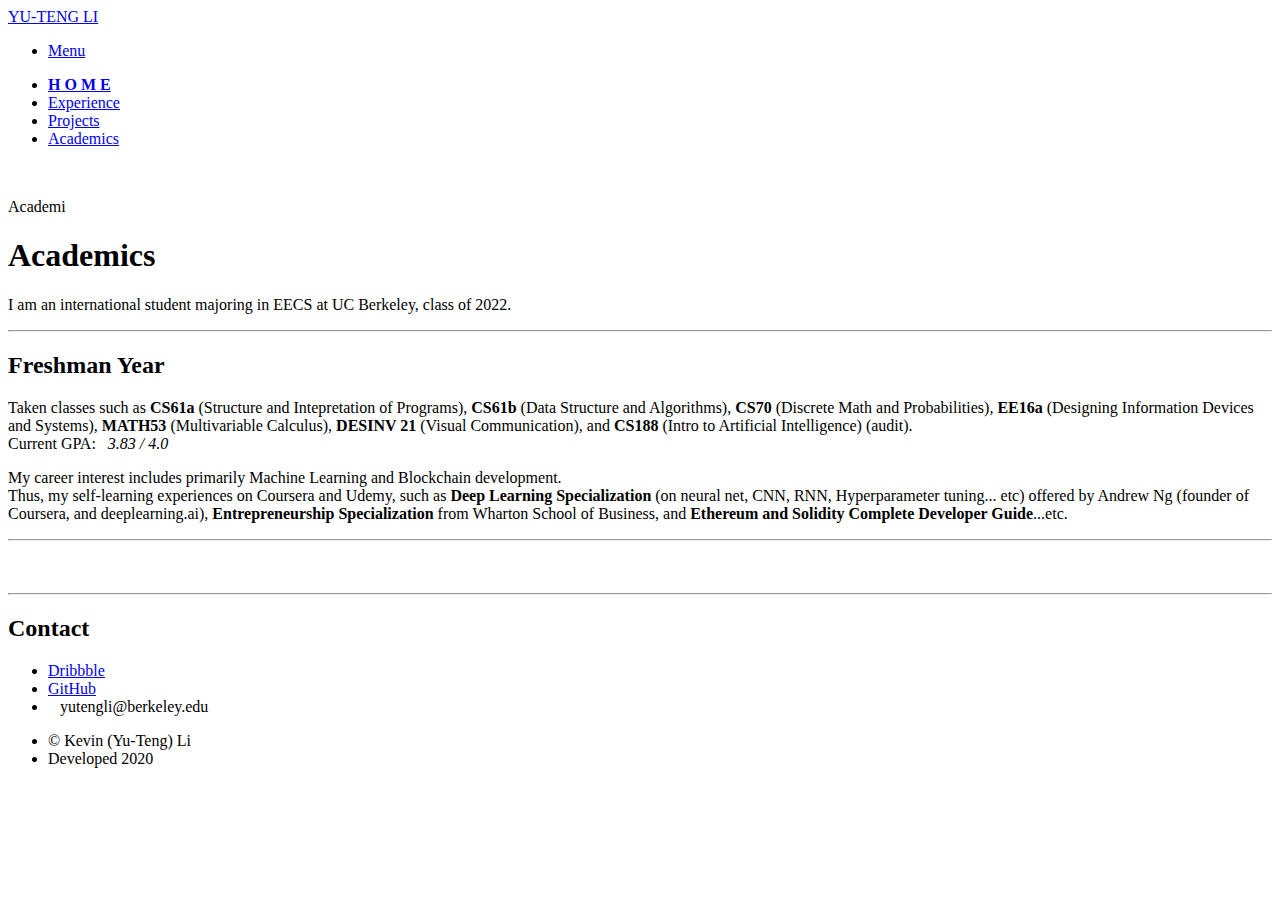
==== subpages/academics.html @ 3da184ef "added typewriter effect v2" ====
<!DOCTYPE HTML>
<html>
	<head>
		<title>Academics</title>
		<meta charset="utf-8" />
		<meta name="viewport" content="width=device-width, initial-scale=1, user-scalable=no" />
		<link rel="stylesheet" href="../assets/css/main.css" />
		<noscript><link rel="stylesheet" href="../assets/css/noscript.css" /></noscript>
	</head>
	<body class="is-preload">
		<!-- Wrapper -->
			<div id="wrapper">

				<!-- Header -->
					<header id="header">
						<div class="inner">
							<!-- Logo -->
							<a href="../index.html" class="logo">
								<span class="symbol"><img src="../images/logo.svg" alt="" /></span><span class="title">YU-TENG LI</span>
							</a>
							<!-- Nav -->
								<nav>
									<ul>
										<li><a href="#menu">Menu</a></li>
									</ul>
								</nav>
						</div>
					</header>

				<!-- Menu -->
					<nav id="menu">
						<ul>
							<li><a href="../index.html" target="_blank"><b>H O M E</b></a></li>
							<li><a href="./experience.html" target="_blank">Experience</a></li>
							<li><a href="./projects.html" target="_blank">Projects</a></li>
							<li><a href="./academics.html" target="_blank">Academics</a></li>
						</ul>
					</nav>

				<!-- Main -->
					<div id="main">
						<div class="inner">
							<span class="image main banner">
								<img src="../images/academics-banner.png" alt="" />
								<p class="overlay-text">Academics</p>
							</span>
							<h1 class="my-name">Academics</h1>
							<p class="module">I am an international student majoring in EECS at UC Berkeley, class of 2022. </p>
							<hr>
							<h2>Freshman Year</h2>
								<p class="module">
									Taken classes such as <b>CS61a</b> (Structure and Intepretation of Programs), <b>CS61b</b> (Data Structure and Algorithms),
									<b>CS70</b> (Discrete Math and Probabilities), <b>EE16a</b> (Designing Information Devices and Systems), <b>MATH53</b> (Multivariable Calculus), 
									<b>DESINV 21</b> (Visual Communication), and <b>CS188</b> (Intro to Artificial Intelligence) (audit).<br>
									Current GPA: &nbsp;&nbsp;<i>3.83 / 4.0</i>
								</p>
								<p class="module">
									My career interest includes primarily Machine Learning and Blockchain development.<br>
									Thus, my self-learning experiences on Coursera and Udemy, such as <b>Deep Learning Specialization</b> (on neural net, CNN, RNN, Hyperparameter tuning... 
									etc) offered by Andrew Ng (founder of Coursera, and deeplearning.ai), <b>Entrepreneurship Specialization</b> from Wharton School of Business, and <b>Ethereum
									and Solidity Complete Developer Guide</b>...etc.
								</p>
								<hr />
								<div class="box alt module">
									<div class="row gtr-uniform">
										<div class="col-5 margin-w-3"><span class="image fit"><img src="../images/coursera-sp1.jpg" alt="" /></span></div>
										<div class="col-5 margin-w-3"><span class="image fit"><img src="../images/coursera-sp2.jpg" alt="" /></span></div>
									</div>
								</div>
								<hr />
						</div>
					</div>

				<!-- Footer -->
				<footer id="footer">
					<div class="inner">
						<section>
							<h2>Contact</h2>
							<ul class="icons">
								<li><a href="http://www.linkedin.com/in/yutengli/" class="icon brands style2 fa-linkedin"><span class="label">Dribbble</span></a></li>
								<li><a href="http://www.github.com/Curiouskid0423" class="icon brands style2 fa-github"><span class="label">GitHub</span></a></li>
								<li><i class="fas fa-envelope"></i>&nbsp;&nbsp; <a>yutengli@berkeley.edu</a></li>
							</ul>
						</section>
						<ul class="copyright">
							<li>&copy; Kevin (Yu-Teng) Li</li><li>Developed 2020</li>
						</ul>
					</div>
				</footer>

			</div>

		<!-- Scripts -->
			<script src="../assets/js/jquery.min.js"></script>
			<script src="../assets/js/browser.min.js"></script>
			<script src="../assets/js/breakpoints.min.js"></script>
			<script src="../assets/js/util.js"></script>
			<script src="../assets/js/main.js"></script>
			<script src="../assets/js/scroll-in.js"></script>
			<script src="../assets/js/typewriter-aca.js"></script>

	</body>
</html>
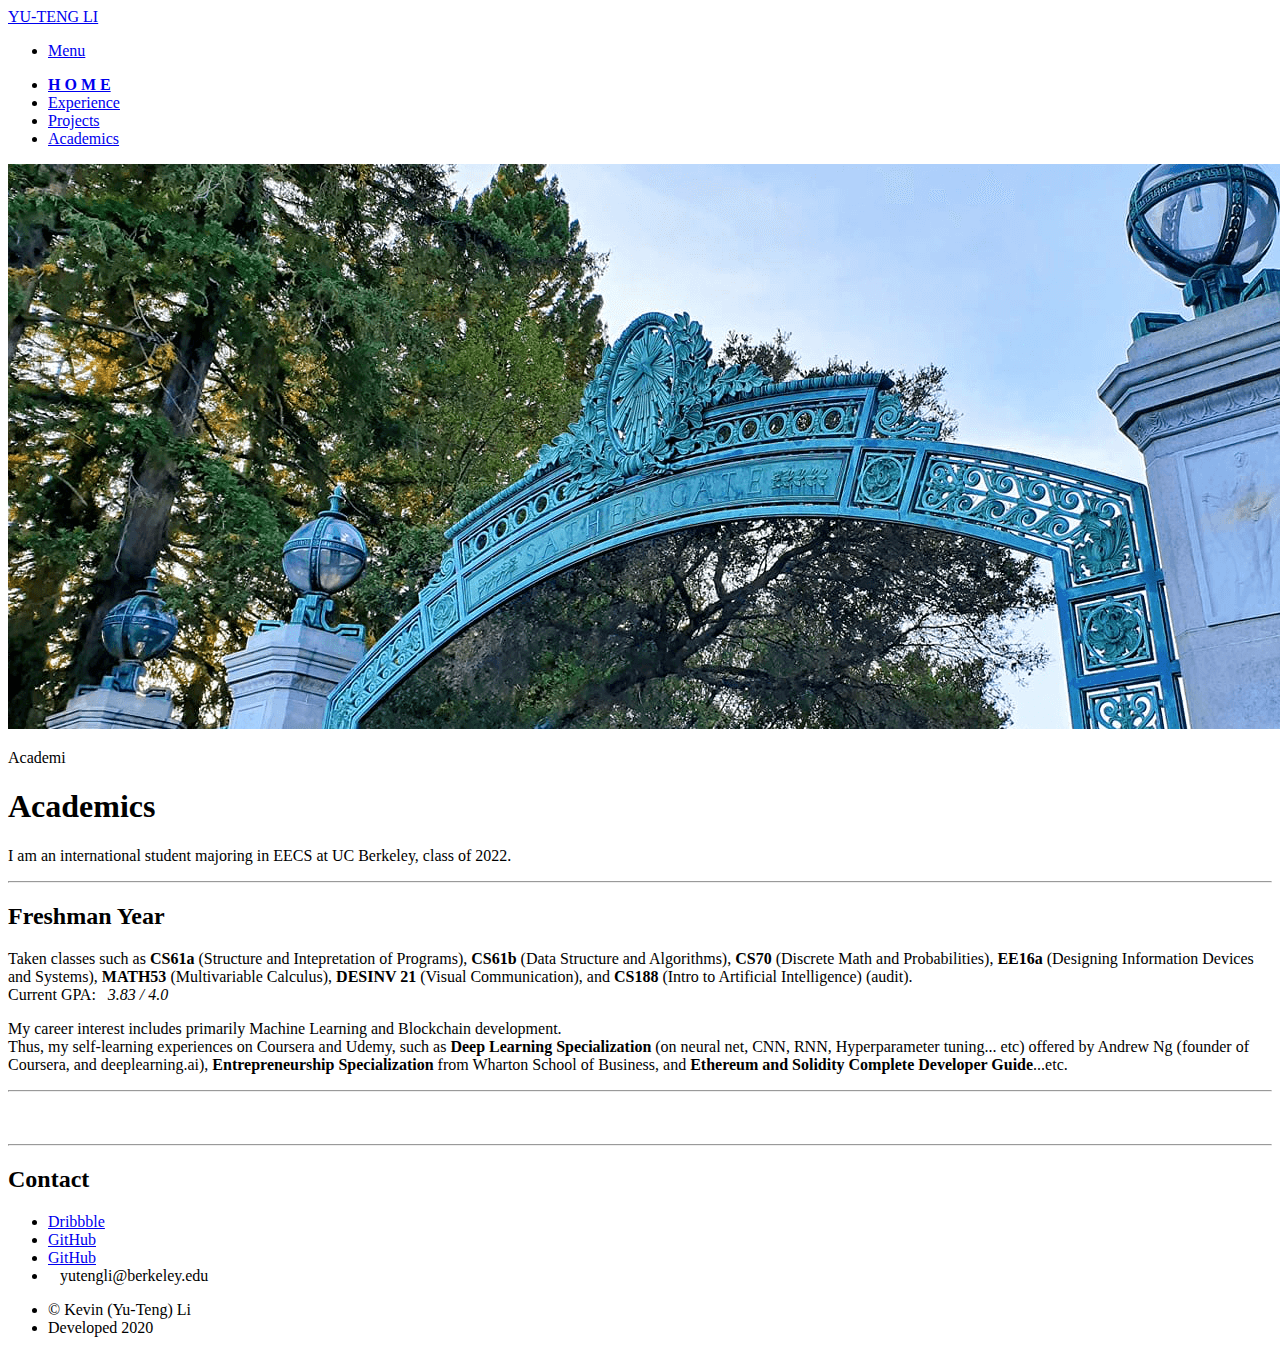
==== commit bb73ff83: "Added Medium Icon" ====
--- a/subpages/academics.html
+++ b/subpages/academics.html
@@ -79,6 +79,7 @@
 							<ul class="icons">
 								<li><a href="http://www.linkedin.com/in/yutengli/" class="icon brands style2 fa-linkedin"><span class="label">Dribbble</span></a></li>
 								<li><a href="http://www.github.com/Curiouskid0423" class="icon brands style2 fa-github"><span class="label">GitHub</span></a></li>
+								<li><a href="https://medium.com/@yutengli" class="icon brands style2 fa-medium-m"><span class="label">GitHub</span></a></li>
 								<li><i class="fas fa-envelope"></i>&nbsp;&nbsp; <a>yutengli@berkeley.edu</a></li>
 							</ul>
 						</section>
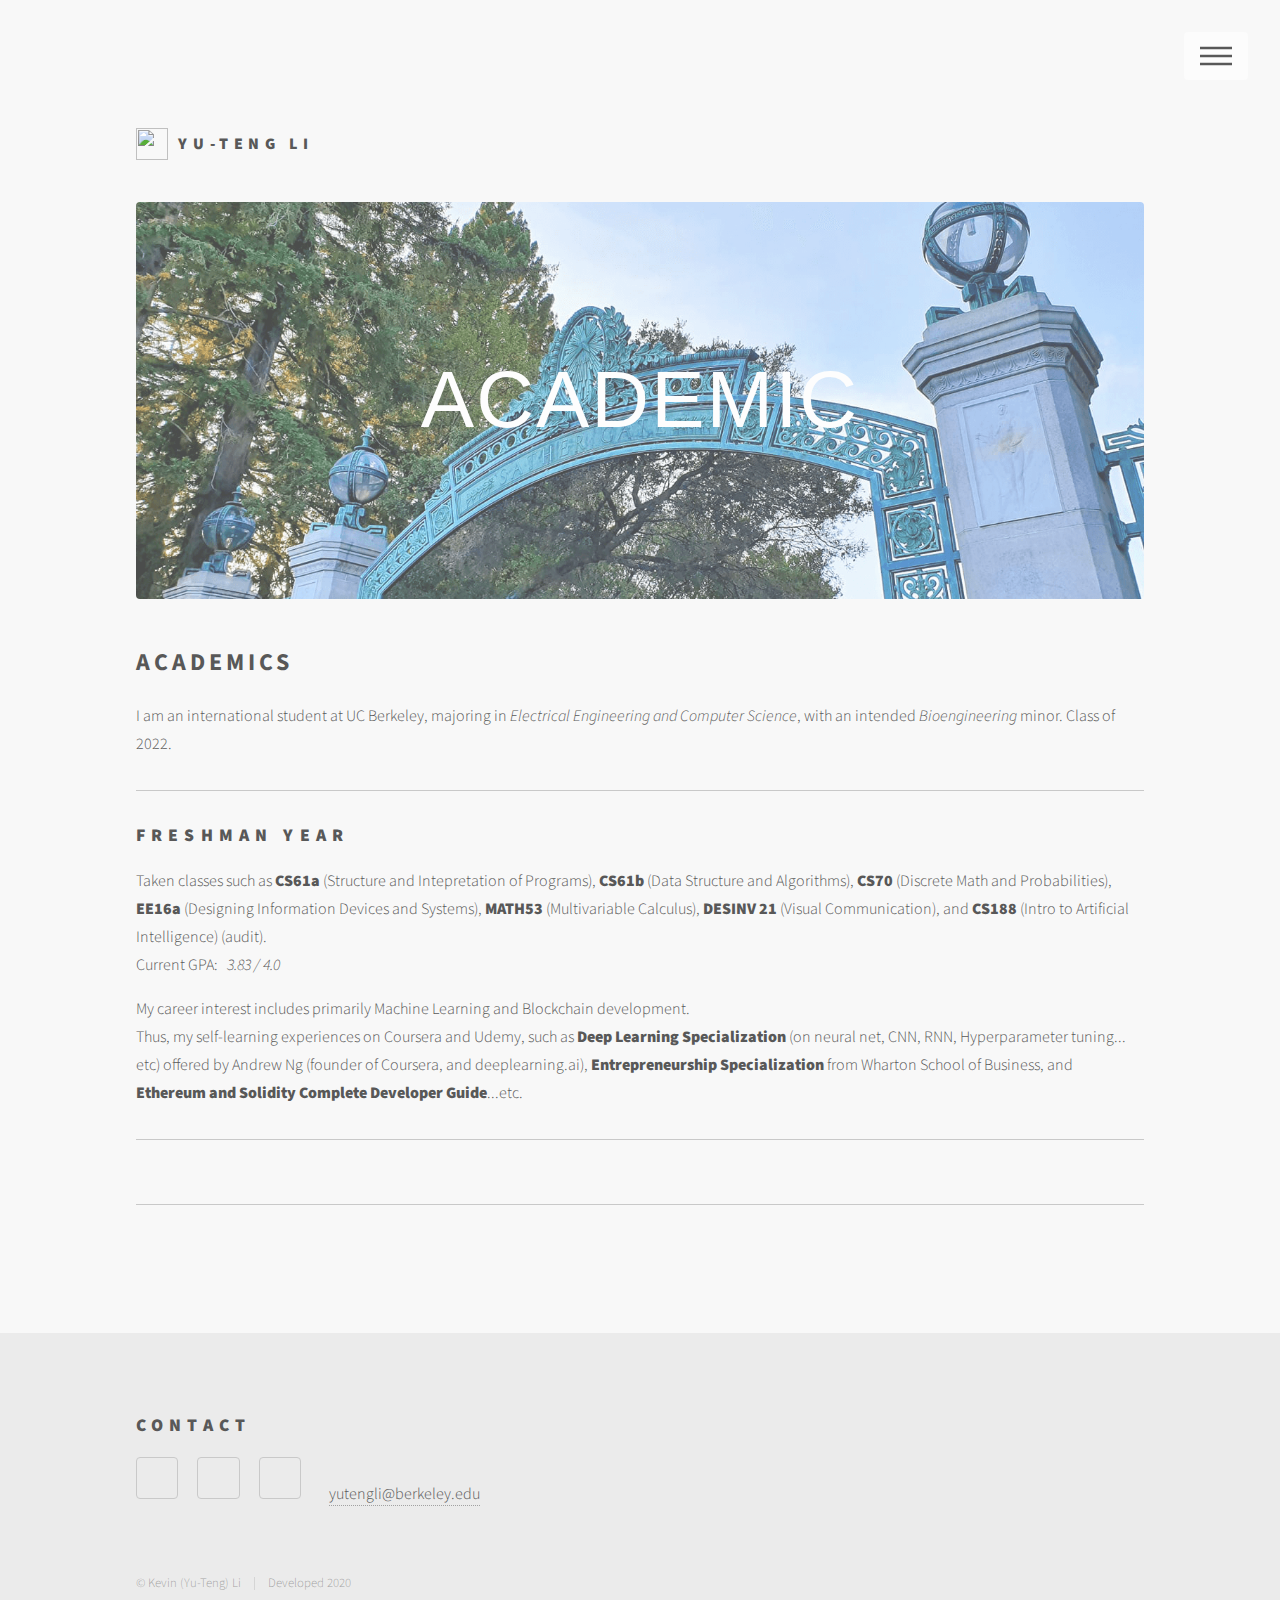
==== commit 2520a834: "Updated Gitlet into Project subpage. Haven't update my resume. Changed Crypto to DeFi in exp page." ====
--- a/subpages/academics.html
+++ b/subpages/academics.html
@@ -45,7 +45,8 @@
 								<p class="overlay-text">Academics</p>
 							</span>
 							<h1 class="my-name">Academics</h1>
-							<p class="module">I am an international student majoring in EECS at UC Berkeley, class of 2022. </p>
+							<p class="module">I am an international student at UC Berkeley, majoring in <i>Electrical Engineering 
+								and Computer Science</i>, with an intended <i>Bioengineering</i> minor. Class of 2022.</p>
 							<hr>
 							<h2>Freshman Year</h2>
 								<p class="module">
--- a/assets/css/main.css
+++ b/assets/css/main.css
@@ -0,0 +1,3344 @@
+@import url(fontawesome-all.min.css);
+@import url("https://fonts.googleapis.com/css?family=Source+Sans+Pro:300,700,900");
+@import url("./new.css");
+
+
+html, body, div, span, applet, object,
+iframe, h1, h2, h3, h4, h5, h6, p, blockquote,
+pre, a, abbr, acronym, address, big, cite,
+code, del, dfn, em, img, ins, kbd, q, s, samp,
+small, strike, strong, sub, sup, tt, var, b,
+u, i, center, dl, dt, dd, ol, ul, li, fieldset,
+form, label, legend, table, caption, tbody,
+tfoot, thead, tr, th, td, article, aside,
+canvas, details, embed, figure, figcaption,
+footer, header, hgroup, menu, nav, output, ruby,
+section, summary, time, mark, audio, video {
+	margin: 0;
+	padding: 0;
+	border: 0;
+	font-size: 100%;
+	font: inherit;
+	vertical-align: baseline;}
+
+article, aside, details, figcaption, figure,
+footer, header, hgroup, menu, nav, section {
+	display: block;}
+
+body {
+	line-height: 1;
+}
+
+.profile-img {
+	display: flex;
+	align-self: center;
+}
+
+.profile-img > img {
+	width: 10rem;
+	height: 10rem;
+	border-radius: 50%;
+	margin: 0 2rem 2rem 0;
+}
+
+.my-name {
+	letter-spacing: 4px;
+	text-transform: uppercase;
+	font-size: 1.5rem;
+}
+
+ol, ul {
+	list-style: none;
+}
+
+blockquote, q {
+	quotes: none;
+}
+
+	blockquote:before, blockquote:after, q:before, q:after {
+		content: '';
+		content: none;
+	}
+
+table {
+	border-collapse: collapse;
+	border-spacing: 0;
+}
+
+body {
+	-webkit-text-size-adjust: none;
+}
+
+mark {
+	background-color: transparent;
+	color: inherit;
+}
+
+input::-moz-focus-inner {
+	border: 0;
+	padding: 0;
+}
+
+input, select, textarea {
+	-moz-appearance: none;
+	-webkit-appearance: none;
+	-ms-appearance: none;
+	appearance: none;
+}
+
+/* Basic */
+
+	@-ms-viewport {
+		width: device-width;
+	}
+
+	body {
+		-ms-overflow-style: scrollbar;
+	}
+
+	@media screen and (max-width: 480px) {
+
+		html, body {
+			min-width: 320px;
+		}
+
+	}
+
+	html {
+		box-sizing: border-box;
+	}
+
+	*, *:before, *:after {
+		box-sizing: inherit;
+	}
+
+	body {
+		background: #f8f8f8;
+	}
+
+		body.is-preload *, body.is-preload *:before, body.is-preload *:after {
+			-moz-animation: none !important;
+			-webkit-animation: none !important;
+			-ms-animation: none !important;
+			animation: none !important;
+			-moz-transition: none !important;
+			-webkit-transition: none !important;
+			-ms-transition: none !important;
+			transition: none !important;
+		}
+
+/* Type */
+
+	body, input, select, textarea {
+		color: #585858;
+		font-family: "Source Sans Pro", Helvetica, sans-serif;
+		font-size: 16pt;
+		font-weight: 300;
+		line-height: 1.75;
+	}
+
+		@media screen and (max-width: 1680px) {
+
+			body, input, select, textarea {
+				font-size: 14pt;
+			}
+
+		}
+
+		@media screen and (max-width: 1280px) {
+
+			body, input, select, textarea {
+				font-size: 12pt;
+			}
+
+		}
+
+	a {
+		-moz-transition: border-bottom-color 0.2s ease, color 0.2s ease;
+		-webkit-transition: border-bottom-color 0.2s ease, color 0.2s ease;
+		-ms-transition: border-bottom-color 0.2s ease, color 0.2s ease;
+		transition: border-bottom-color 0.2s ease, color 0.2s ease;
+		text-decoration: none;
+		color: #585858;
+		border-bottom: dotted 1px rgba(88, 88, 88, 0.5);
+	}
+
+		a:hover {
+			border-bottom-color: transparent;
+			color: #ffbb6b !important;
+		}
+
+	strong, b {
+		font-weight: 900;
+	}
+
+	em, i {
+		font-style: italic;
+	}
+
+	p {
+		margin: 0 0 1em 0;
+	}
+
+	h1 {
+		font-size: 2.75em;
+		font-weight: 700;
+		line-height: 1.3;
+		margin: 0 0 1em 0;
+		letter-spacing: -0.035em;
+	}
+
+		h1 a {
+			color: inherit;
+		}
+
+		@media screen and (max-width: 736px) {
+
+			h1 {
+				font-size: 2em;
+				margin: 0 0 1em 0;
+			}
+
+		}
+
+		@media screen and (max-width: 360px) {
+
+			h1 {
+				font-size: 1.75em;
+			}
+
+		}
+
+	h2, h3, h4, h5, h6 {
+		font-weight: 900;
+		line-height: 1.5;
+		margin: 0 0 1em 0;
+		text-transform: uppercase;
+		letter-spacing: 0.35em;
+	}
+
+		h2 a, h3 a, h4 a, h5 a, h6 a {
+			color: inherit;
+		}
+
+	h2 {
+		font-size: 1.1em;
+	}
+
+	h3 {
+		font-size: 1em;
+	}
+
+	h4 {
+		font-size: 0.8em;
+	}
+
+	h5 {
+		font-size: 0.8em;
+	}
+
+	h6 {
+		font-size: 0.8em;
+	}
+
+	@media screen and (max-width: 980px) {
+
+		h1 br, h2 br, h3 br, h4 br, h5 br, h6 br {
+			display: none;
+		}
+
+	}
+
+	@media screen and (max-width: 736px) {
+
+		h2 {
+			font-size: 1em;
+		}
+
+		h3 {
+			font-size: 0.8em;
+		}
+
+	}
+
+	sub {
+		font-size: 0.8em;
+		position: relative;
+		top: 0.5em;
+	}
+
+	sup {
+		font-size: 0.8em;
+		position: relative;
+		top: -0.5em;
+	}
+
+	blockquote {
+		border-left: solid 4px #c9c9c9;
+		font-style: italic;
+		margin: 0 0 2em 0;
+		padding: 0.5em 0 0.5em 2em;
+	}
+
+	code {
+		background: rgba(144, 144, 144, 0.075);
+		border-radius: 4px;
+		border: solid 1px #c9c9c9;
+		font-family: "Courier New", monospace;
+		font-size: 0.9em;
+		margin: 0 0.25em;
+		padding: 0.25em 0.65em;
+	}
+
+	pre {
+		-webkit-overflow-scrolling: touch;
+		font-family: "Courier New", monospace;
+		font-size: 0.9em;
+		margin: 0 0 2em 0;
+	}
+
+		pre code {
+			display: block;
+			line-height: 1.75;
+			padding: 1em 1.5em;
+			overflow-x: auto;
+		}
+
+	hr {
+		border: 0;
+		border-bottom: solid 1px #c9c9c9;
+		margin: 2em 0;
+	}
+
+		hr.major {
+			margin: 3em 0;
+		}
+
+	.align-left {
+		text-align: left;
+	}
+
+	.align-center {
+		text-align: center;
+	}
+
+	.align-right {
+		text-align: right;
+	}
+
+/* Row */
+
+	.row {
+		display: flex;
+		flex-wrap: wrap;
+		box-sizing: border-box;
+		align-items: stretch;
+	}
+
+		.row > * {
+			box-sizing: border-box;
+		}
+
+		.row.gtr-uniform > * > :last-child {
+			margin-bottom: 0;
+		}
+
+		.row.aln-left {
+			justify-content: flex-start;
+		}
+
+		.row.aln-center {
+			justify-content: center;
+		}
+
+		.row.aln-right {
+			justify-content: flex-end;
+		}
+
+		.row.aln-top {
+			align-items: flex-start;
+		}
+
+		.row.aln-middle {
+			align-items: center;
+		}
+
+		.row.aln-bottom {
+			align-items: flex-end;
+		}
+
+		.row > .imp {
+			order: -1;
+		}
+
+		.row > .col-1 {
+			width: 8.33333%;
+		}
+
+		.row > .off-1 {
+			margin-left: 8.33333%;
+		}
+
+		.row > .col-2 {
+			width: 16.66667%;
+		}
+
+		.row > .off-2 {
+			margin-left: 16.66667%;
+		}
+
+		.row > .col-3 {
+			width: 25%;
+		}
+
+		.row > .off-3 {
+			margin-left: 25%;
+		}
+
+		.row > .col-4 {
+			width: 33.33333%;
+		}
+
+		.row > .off-4 {
+			margin-left: 33.33333%;
+		}
+
+		.row > .col-5 {
+			width: 41.66667%;
+		}
+
+		.row > .off-5 {
+			margin-left: 41.66667%;
+		}
+
+		.row > .col-6 {
+			width: 50%;
+		}
+
+		.row > .off-6 {
+			margin-left: 50%;
+		}
+
+		.row > .col-7 {
+			width: 58.33333%;
+		}
+
+		.row > .off-7 {
+			margin-left: 58.33333%;
+		}
+
+		.row > .col-8 {
+			width: 66.66667%;
+		}
+
+		.row > .off-8 {
+			margin-left: 66.66667%;
+		}
+
+		.row > .col-9 {
+			width: 75%;
+		}
+
+		.row > .off-9 {
+			margin-left: 75%;
+		}
+
+		.row > .col-10 {
+			width: 83.33333%;
+		}
+
+		.row > .off-10 {
+			margin-left: 83.33333%;
+		}
+
+		.row > .col-11 {
+			width: 91.66667%;
+		}
+
+		.row > .off-11 {
+			margin-left: 91.66667%;
+		}
+
+		.row > .col-12 {
+			width: 100%;
+		}
+
+		.row > .off-12 {
+			margin-left: 100%;
+		}
+
+		.row.gtr-0 {
+			margin-top: 0;
+			margin-left: 0em;
+		}
+
+			.row.gtr-0 > * {
+				padding: 0 0 0 0em;
+			}
+
+			.row.gtr-0.gtr-uniform {
+				margin-top: 0em;
+			}
+
+				.row.gtr-0.gtr-uniform > * {
+					padding-top: 0em;
+				}
+
+		.row.gtr-25 {
+			margin-top: 0;
+			margin-left: -0.5em;
+		}
+
+			.row.gtr-25 > * {
+				padding: 0 0 0 0.5em;
+			}
+
+			.row.gtr-25.gtr-uniform {
+				margin-top: -0.5em;
+			}
+
+				.row.gtr-25.gtr-uniform > * {
+					padding-top: 0.5em;
+				}
+
+		.row.gtr-50 {
+			margin-top: 0;
+			margin-left: -1em;
+		}
+
+			.row.gtr-50 > * {
+				padding: 0 0 0 1em;
+			}
+
+			.row.gtr-50.gtr-uniform {
+				margin-top: -1em;
+			}
+
+				.row.gtr-50.gtr-uniform > * {
+					padding-top: 1em;
+				}
+
+		.row {
+			margin-top: 0;
+			margin-left: -2em;
+		}
+
+			.row > * {
+				padding: 0 0 0 2em;
+			}
+
+			.row.gtr-uniform {
+				margin-top: -2em;
+			}
+
+				.row.gtr-uniform > * {
+					padding-top: 2em;
+				}
+
+		.row.gtr-150 {
+			margin-top: 0;
+			margin-left: -3em;
+		}
+
+			.row.gtr-150 > * {
+				padding: 0 0 0 3em;
+			}
+
+			.row.gtr-150.gtr-uniform {
+				margin-top: -3em;
+			}
+
+				.row.gtr-150.gtr-uniform > * {
+					padding-top: 3em;
+				}
+
+		.row.gtr-200 {
+			margin-top: 0;
+			margin-left: -4em;
+		}
+
+			.row.gtr-200 > * {
+				padding: 0 0 0 4em;
+			}
+
+			.row.gtr-200.gtr-uniform {
+				margin-top: -4em;
+			}
+
+				.row.gtr-200.gtr-uniform > * {
+					padding-top: 4em;
+				}
+
+		@media screen and (max-width: 1680px) {
+
+			.row {
+				display: flex;
+				flex-wrap: wrap;
+				box-sizing: border-box;
+				align-items: stretch;
+			}
+
+				.row > * {
+					box-sizing: border-box;
+				}
+
+				.row.gtr-uniform > * > :last-child {
+					margin-bottom: 0;
+				}
+
+				.row.aln-left {
+					justify-content: flex-start;
+				}
+
+				.row.aln-center {
+					justify-content: center;
+				}
+
+				.row.aln-right {
+					justify-content: flex-end;
+				}
+
+				.row.aln-top {
+					align-items: flex-start;
+				}
+
+				.row.aln-middle {
+					align-items: center;
+				}
+
+				.row.aln-bottom {
+					align-items: flex-end;
+				}
+
+				.row > .imp-xlarge {
+					order: -1;
+				}
+
+				.row > .col-1-xlarge {
+					width: 8.33333%;
+				}
+
+				.row > .off-1-xlarge {
+					margin-left: 8.33333%;
+				}
+
+				.row > .col-2-xlarge {
+					width: 16.66667%;
+				}
+
+				.row > .off-2-xlarge {
+					margin-left: 16.66667%;
+				}
+
+				.row > .col-3-xlarge {
+					width: 25%;
+				}
+
+				.row > .off-3-xlarge {
+					margin-left: 25%;
+				}
+
+				.row > .col-4-xlarge {
+					width: 33.33333%;
+				}
+
+				.row > .off-4-xlarge {
+					margin-left: 33.33333%;
+				}
+
+				.row > .col-5-xlarge {
+					width: 41.66667%;
+				}
+
+				.row > .off-5-xlarge {
+					margin-left: 41.66667%;
+				}
+
+				.row > .col-6-xlarge {
+					width: 50%;
+				}
+
+				.row > .off-6-xlarge {
+					margin-left: 50%;
+				}
+
+				.row > .col-7-xlarge {
+					width: 58.33333%;
+				}
+
+				.row > .off-7-xlarge {
+					margin-left: 58.33333%;
+				}
+
+				.row > .col-8-xlarge {
+					width: 66.66667%;
+				}
+
+				.row > .off-8-xlarge {
+					margin-left: 66.66667%;
+				}
+
+				.row > .col-9-xlarge {
+					width: 75%;
+				}
+
+				.row > .off-9-xlarge {
+					margin-left: 75%;
+				}
+
+				.row > .col-10-xlarge {
+					width: 83.33333%;
+				}
+
+				.row > .off-10-xlarge {
+					margin-left: 83.33333%;
+				}
+
+				.row > .col-11-xlarge {
+					width: 91.66667%;
+				}
+
+				.row > .off-11-xlarge {
+					margin-left: 91.66667%;
+				}
+
+				.row > .col-12-xlarge {
+					width: 100%;
+				}
+
+				.row > .off-12-xlarge {
+					margin-left: 100%;
+				}
+
+				.row.gtr-0 {
+					margin-top: 0;
+					margin-left: 0em;
+				}
+
+					.row.gtr-0 > * {
+						padding: 0 0 0 0em;
+					}
+
+					.row.gtr-0.gtr-uniform {
+						margin-top: 0em;
+					}
+
+						.row.gtr-0.gtr-uniform > * {
+							padding-top: 0em;
+						}
+
+				.row.gtr-25 {
+					margin-top: 0;
+					margin-left: -0.5em;
+				}
+
+					.row.gtr-25 > * {
+						padding: 0 0 0 0.5em;
+					}
+
+					.row.gtr-25.gtr-uniform {
+						margin-top: -0.5em;
+					}
+
+						.row.gtr-25.gtr-uniform > * {
+							padding-top: 0.5em;
+						}
+
+				.row.gtr-50 {
+					margin-top: 0;
+					margin-left: -1em;
+				}
+
+					.row.gtr-50 > * {
+						padding: 0 0 0 1em;
+					}
+
+					.row.gtr-50.gtr-uniform {
+						margin-top: -1em;
+					}
+
+						.row.gtr-50.gtr-uniform > * {
+							padding-top: 1em;
+						}
+
+				.row {
+					margin-top: 0;
+					margin-left: -2em;
+				}
+
+					.row > * {
+						padding: 0 0 0 2em;
+					}
+
+					.row.gtr-uniform {
+						margin-top: -2em;
+					}
+
+						.row.gtr-uniform > * {
+							padding-top: 2em;
+						}
+
+				.row.gtr-150 {
+					margin-top: 0;
+					margin-left: -3em;
+				}
+
+					.row.gtr-150 > * {
+						padding: 0 0 0 3em;
+					}
+
+					.row.gtr-150.gtr-uniform {
+						margin-top: -3em;
+					}
+
+						.row.gtr-150.gtr-uniform > * {
+							padding-top: 3em;
+						}
+
+				.row.gtr-200 {
+					margin-top: 0;
+					margin-left: -4em;
+				}
+
+					.row.gtr-200 > * {
+						padding: 0 0 0 4em;
+					}
+
+					.row.gtr-200.gtr-uniform {
+						margin-top: -4em;
+					}
+
+						.row.gtr-200.gtr-uniform > * {
+							padding-top: 4em;
+						}
+
+		}
+
+		@media screen and (max-width: 1280px) {
+
+			.row {
+				display: flex;
+				flex-wrap: wrap;
+				box-sizing: border-box;
+				align-items: stretch;
+			}
+
+				.row > * {
+					box-sizing: border-box;
+				}
+
+				.row.gtr-uniform > * > :last-child {
+					margin-bottom: 0;
+				}
+
+				.row.aln-left {
+					justify-content: flex-start;
+				}
+
+				.row.aln-center {
+					justify-content: center;
+				}
+
+				.row.aln-right {
+					justify-content: flex-end;
+				}
+
+				.row.aln-top {
+					align-items: flex-start;
+				}
+
+				.row.aln-middle {
+					align-items: center;
+				}
+
+				.row.aln-bottom {
+					align-items: flex-end;
+				}
+
+				.row > .imp-large {
+					order: -1;
+				}
+
+				.row > .col-1-large {
+					width: 8.33333%;
+				}
+
+				.row > .off-1-large {
+					margin-left: 8.33333%;
+				}
+
+				.row > .col-2-large {
+					width: 16.66667%;
+				}
+
+				.row > .off-2-large {
+					margin-left: 16.66667%;
+				}
+
+				.row > .col-3-large {
+					width: 25%;
+				}
+
+				.row > .off-3-large {
+					margin-left: 25%;
+				}
+
+				.row > .col-4-large {
+					width: 33.33333%;
+				}
+
+				.row > .off-4-large {
+					margin-left: 33.33333%;
+				}
+
+				.row > .col-5-large {
+					width: 41.66667%;
+				}
+
+				.row > .off-5-large {
+					margin-left: 41.66667%;
+				}
+
+				.row > .col-6-large {
+					width: 50%;
+				}
+
+				.row > .off-6-large {
+					margin-left: 50%;
+				}
+
+				.row > .col-7-large {
+					width: 58.33333%;
+				}
+
+				.row > .off-7-large {
+					margin-left: 58.33333%;
+				}
+
+				.row > .col-8-large {
+					width: 66.66667%;
+				}
+
+				.row > .off-8-large {
+					margin-left: 66.66667%;
+				}
+
+				.row > .col-9-large {
+					width: 75%;
+				}
+
+				.row > .off-9-large {
+					margin-left: 75%;
+				}
+
+				.row > .col-10-large {
+					width: 83.33333%;
+				}
+
+				.row > .off-10-large {
+					margin-left: 83.33333%;
+				}
+
+				.row > .col-11-large {
+					width: 91.66667%;
+				}
+
+				.row > .off-11-large {
+					margin-left: 91.66667%;
+				}
+
+				.row > .col-12-large {
+					width: 100%;
+				}
+
+				.row > .off-12-large {
+					margin-left: 100%;
+				}
+
+				.row.gtr-0 {
+					margin-top: 0;
+					margin-left: 0em;
+				}
+
+					.row.gtr-0 > * {
+						padding: 0 0 0 0em;
+					}
+
+					.row.gtr-0.gtr-uniform {
+						margin-top: 0em;
+					}
+
+						.row.gtr-0.gtr-uniform > * {
+							padding-top: 0em;
+						}
+
+				.row.gtr-25 {
+					margin-top: 0;
+					margin-left: -0.5em;
+				}
+
+					.row.gtr-25 > * {
+						padding: 0 0 0 0.5em;
+					}
+
+					.row.gtr-25.gtr-uniform {
+						margin-top: -0.5em;
+					}
+
+						.row.gtr-25.gtr-uniform > * {
+							padding-top: 0.5em;
+						}
+
+				.row.gtr-50 {
+					margin-top: 0;
+					margin-left: -1em;
+				}
+
+					.row.gtr-50 > * {
+						padding: 0 0 0 1em;
+					}
+
+					.row.gtr-50.gtr-uniform {
+						margin-top: -1em;
+					}
+
+						.row.gtr-50.gtr-uniform > * {
+							padding-top: 1em;
+						}
+
+				.row {
+					margin-top: 0;
+					margin-left: -2em;
+				}
+
+					.row > * {
+						padding: 0 0 0 2em;
+					}
+
+					.row.gtr-uniform {
+						margin-top: -2em;
+					}
+
+						.row.gtr-uniform > * {
+							padding-top: 2em;
+						}
+
+				.row.gtr-150 {
+					margin-top: 0;
+					margin-left: -3em;
+				}
+
+					.row.gtr-150 > * {
+						padding: 0 0 0 3em;
+					}
+
+					.row.gtr-150.gtr-uniform {
+						margin-top: -3em;
+					}
+
+						.row.gtr-150.gtr-uniform > * {
+							padding-top: 3em;
+						}
+
+				.row.gtr-200 {
+					margin-top: 0;
+					margin-left: -4em;
+				}
+
+					.row.gtr-200 > * {
+						padding: 0 0 0 4em;
+					}
+
+					.row.gtr-200.gtr-uniform {
+						margin-top: -4em;
+					}
+
+						.row.gtr-200.gtr-uniform > * {
+							padding-top: 4em;
+						}
+
+		}
+
+		@media screen and (max-width: 980px) {
+
+			.row {
+				display: flex;
+				flex-wrap: wrap;
+				box-sizing: border-box;
+				align-items: stretch;
+			}
+
+				.row > * {
+					box-sizing: border-box;
+				}
+
+				.row.gtr-uniform > * > :last-child {
+					margin-bottom: 0;
+				}
+
+				.row.aln-left {
+					justify-content: flex-start;
+				}
+
+				.row.aln-center {
+					justify-content: center;
+				}
+
+				.row.aln-right {
+					justify-content: flex-end;
+				}
+
+				.row.aln-top {
+					align-items: flex-start;
+				}
+
+				.row.aln-middle {
+					align-items: center;
+				}
+
+				.row.aln-bottom {
+					align-items: flex-end;
+				}
+
+				.row > .imp-medium {
+					order: -1;
+				}
+
+				.row > .col-1-medium {
+					width: 8.33333%;
+				}
+
+				.row > .off-1-medium {
+					margin-left: 8.33333%;
+				}
+
+				.row > .col-2-medium {
+					width: 16.66667%;
+				}
+
+				.row > .off-2-medium {
+					margin-left: 16.66667%;
+				}
+
+				.row > .col-3-medium {
+					width: 25%;
+				}
+
+				.row > .off-3-medium {
+					margin-left: 25%;
+				}
+
+				.row > .col-4-medium {
+					width: 33.33333%;
+				}
+
+				.row > .off-4-medium {
+					margin-left: 33.33333%;
+				}
+
+				.row > .col-5-medium {
+					width: 41.66667%;
+				}
+
+				.row > .off-5-medium {
+					margin-left: 41.66667%;
+				}
+
+				.row > .col-6-medium {
+					width: 50%;
+				}
+
+				.row > .off-6-medium {
+					margin-left: 50%;
+				}
+
+				.row > .col-7-medium {
+					width: 58.33333%;
+				}
+
+				.row > .off-7-medium {
+					margin-left: 58.33333%;
+				}
+
+				.row > .col-8-medium {
+					width: 66.66667%;
+				}
+
+				.row > .off-8-medium {
+					margin-left: 66.66667%;
+				}
+
+				.row > .col-9-medium {
+					width: 75%;
+				}
+
+				.row > .off-9-medium {
+					margin-left: 75%;
+				}
+
+				.row > .col-10-medium {
+					width: 83.33333%;
+				}
+
+				.row > .off-10-medium {
+					margin-left: 83.33333%;
+				}
+
+				.row > .col-11-medium {
+					width: 91.66667%;
+				}
+
+				.row > .off-11-medium {
+					margin-left: 91.66667%;
+				}
+
+				.row > .col-12-medium {
+					width: 100%;
+				}
+
+				.row > .off-12-medium {
+					margin-left: 100%;
+				}
+
+				.row.gtr-0 {
+					margin-top: 0;
+					margin-left: 0em;
+				}
+
+					.row.gtr-0 > * {
+						padding: 0 0 0 0em;
+					}
+
+					.row.gtr-0.gtr-uniform {
+						margin-top: 0em;
+					}
+
+						.row.gtr-0.gtr-uniform > * {
+							padding-top: 0em;
+						}
+
+				.row.gtr-25 {
+					margin-top: 0;
+					margin-left: -0.375em;
+				}
+
+					.row.gtr-25 > * {
+						padding: 0 0 0 0.375em;
+					}
+
+					.row.gtr-25.gtr-uniform {
+						margin-top: -0.375em;
+					}
+
+						.row.gtr-25.gtr-uniform > * {
+							padding-top: 0.375em;
+						}
+
+				.row.gtr-50 {
+					margin-top: 0;
+					margin-left: -0.75em;
+				}
+
+					.row.gtr-50 > * {
+						padding: 0 0 0 0.75em;
+					}
+
+					.row.gtr-50.gtr-uniform {
+						margin-top: -0.75em;
+					}
+
+						.row.gtr-50.gtr-uniform > * {
+							padding-top: 0.75em;
+						}
+
+				.row {
+					margin-top: 0;
+					margin-left: -1.5em;
+				}
+
+					.row > * {
+						padding: 0 0 0 1.5em;
+					}
+
+					.row.gtr-uniform {
+						margin-top: -1.5em;
+					}
+
+						.row.gtr-uniform > * {
+							padding-top: 1.5em;
+						}
+
+				.row.gtr-150 {
+					margin-top: 0;
+					margin-left: -2.25em;
+				}
+
+					.row.gtr-150 > * {
+						padding: 0 0 0 2.25em;
+					}
+
+					.row.gtr-150.gtr-uniform {
+						margin-top: -2.25em;
+					}
+
+						.row.gtr-150.gtr-uniform > * {
+							padding-top: 2.25em;
+						}
+
+				.row.gtr-200 {
+					margin-top: 0;
+					margin-left: -3em;
+				}
+
+					.row.gtr-200 > * {
+						padding: 0 0 0 3em;
+					}
+
+					.row.gtr-200.gtr-uniform {
+						margin-top: -3em;
+					}
+
+						.row.gtr-200.gtr-uniform > * {
+							padding-top: 3em;
+						}
+
+		}
+
+		@media screen and (max-width: 736px) {
+
+			.row {
+				display: flex;
+				flex-wrap: wrap;
+				box-sizing: border-box;
+				align-items: stretch;
+			}
+
+				.row > * {
+					box-sizing: border-box;
+				}
+
+				.row.gtr-uniform > * > :last-child {
+					margin-bottom: 0;
+				}
+
+				.row.aln-left {
+					justify-content: flex-start;
+				}
+
+				.row.aln-center {
+					justify-content: center;
+				}
+
+				.row.aln-right {
+					justify-content: flex-end;
+				}
+
+				.row.aln-top {
+					align-items: flex-start;
+				}
+
+				.row.aln-middle {
+					align-items: center;
+				}
+
+				.row.aln-bottom {
+					align-items: flex-end;
+				}
+
+				.row > .imp-small {
+					order: -1;
+				}
+
+				.row > .col-1-small {
+					width: 8.33333%;
+				}
+
+				.row > .off-1-small {
+					margin-left: 8.33333%;
+				}
+
+				.row > .col-2-small {
+					width: 16.66667%;
+				}
+
+				.row > .off-2-small {
+					margin-left: 16.66667%;
+				}
+
+				.row > .col-3-small {
+					width: 25%;
+				}
+
+				.row > .off-3-small {
+					margin-left: 25%;
+				}
+
+				.row > .col-4-small {
+					width: 33.33333%;
+				}
+
+				.row > .off-4-small {
+					margin-left: 33.33333%;
+				}
+
+				.row > .col-5-small {
+					width: 41.66667%;
+				}
+
+				.row > .off-5-small {
+					margin-left: 41.66667%;
+				}
+
+				.row > .col-6-small {
+					width: 50%;
+				}
+
+				.row > .off-6-small {
+					margin-left: 50%;
+				}
+
+				.row > .col-7-small {
+					width: 58.33333%;
+				}
+
+				.row > .off-7-small {
+					margin-left: 58.33333%;
+				}
+
+				.row > .col-8-small {
+					width: 66.66667%;
+				}
+
+				.row > .off-8-small {
+					margin-left: 66.66667%;
+				}
+
+				.row > .col-9-small {
+					width: 75%;
+				}
+
+				.row > .off-9-small {
+					margin-left: 75%;
+				}
+
+				.row > .col-10-small {
+					width: 83.33333%;
+				}
+
+				.row > .off-10-small {
+					margin-left: 83.33333%;
+				}
+
+				.row > .col-11-small {
+					width: 91.66667%;
+				}
+
+				.row > .off-11-small {
+					margin-left: 91.66667%;
+				}
+
+				.row > .col-12-small {
+					width: 100%;
+				}
+
+				.row > .off-12-small {
+					margin-left: 100%;
+				}
+
+				.row.gtr-0 {
+					margin-top: 0;
+					margin-left: 0em;
+				}
+
+					.row.gtr-0 > * {
+						padding: 0 0 0 0em;
+					}
+
+					.row.gtr-0.gtr-uniform {
+						margin-top: 0em;
+					}
+
+						.row.gtr-0.gtr-uniform > * {
+							padding-top: 0em;
+						}
+
+				.row.gtr-25 {
+					margin-top: 0;
+					margin-left: -0.25em;
+				}
+
+					.row.gtr-25 > * {
+						padding: 0 0 0 0.25em;
+					}
+
+					.row.gtr-25.gtr-uniform {
+						margin-top: -0.25em;
+					}
+
+						.row.gtr-25.gtr-uniform > * {
+							padding-top: 0.25em;
+						}
+
+				.row.gtr-50 {
+					margin-top: 0;
+					margin-left: -0.5em;
+				}
+
+					.row.gtr-50 > * {
+						padding: 0 0 0 0.5em;
+					}
+
+					.row.gtr-50.gtr-uniform {
+						margin-top: -0.5em;
+					}
+
+						.row.gtr-50.gtr-uniform > * {
+							padding-top: 0.5em;
+						}
+
+				.row {
+					margin-top: 0;
+					margin-left: -1em;
+				}
+
+					.row > * {
+						padding: 0 0 0 1em;
+					}
+
+					.row.gtr-uniform {
+						margin-top: -1em;
+					}
+
+						.row.gtr-uniform > * {
+							padding-top: 1em;
+						}
+
+				.row.gtr-150 {
+					margin-top: 0;
+					margin-left: -1.5em;
+				}
+
+					.row.gtr-150 > * {
+						padding: 0 0 0 1.5em;
+					}
+
+					.row.gtr-150.gtr-uniform {
+						margin-top: -1.5em;
+					}
+
+						.row.gtr-150.gtr-uniform > * {
+							padding-top: 1.5em;
+						}
+
+				.row.gtr-200 {
+					margin-top: 0;
+					margin-left: -2em;
+				}
+
+					.row.gtr-200 > * {
+						padding: 0 0 0 2em;
+					}
+
+					.row.gtr-200.gtr-uniform {
+						margin-top: -2em;
+					}
+
+						.row.gtr-200.gtr-uniform > * {
+							padding-top: 2em;
+						}
+
+		}
+
+		@media screen and (max-width: 480px) {
+
+			.row {
+				display: flex;
+				flex-wrap: wrap;
+				box-sizing: border-box;
+				align-items: stretch;
+			}
+
+				.row > * {
+					box-sizing: border-box;
+				}
+
+				.row.gtr-uniform > * > :last-child {
+					margin-bottom: 0;
+				}
+
+				.row.aln-left {
+					justify-content: flex-start;
+				}
+
+				.row.aln-center {
+					justify-content: center;
+				}
+
+				.row.aln-right {
+					justify-content: flex-end;
+				}
+
+				.row.aln-top {
+					align-items: flex-start;
+				}
+
+				.row.aln-middle {
+					align-items: center;
+				}
+
+				.row.aln-bottom {
+					align-items: flex-end;
+				}
+
+				.row > .imp-xsmall {
+					order: -1;
+				}
+
+				.row > .col-1-xsmall {
+					width: 8.33333%;
+				}
+
+				.row > .off-1-xsmall {
+					margin-left: 8.33333%;
+				}
+
+				.row > .col-2-xsmall {
+					width: 16.66667%;
+				}
+
+				.row > .off-2-xsmall {
+					margin-left: 16.66667%;
+				}
+
+				.row > .col-3-xsmall {
+					width: 25%;
+				}
+
+				.row > .off-3-xsmall {
+					margin-left: 25%;
+				}
+
+				.row > .col-4-xsmall {
+					width: 33.33333%;
+				}
+
+				.row > .off-4-xsmall {
+					margin-left: 33.33333%;
+				}
+
+				.row > .col-5-xsmall {
+					width: 41.66667%;
+				}
+
+				.row > .off-5-xsmall {
+					margin-left: 41.66667%;
+				}
+
+				.row > .col-6-xsmall {
+					width: 50%;
+				}
+
+				.row > .off-6-xsmall {
+					margin-left: 50%;
+				}
+
+				.row > .col-7-xsmall {
+					width: 58.33333%;
+				}
+
+				.row > .off-7-xsmall {
+					margin-left: 58.33333%;
+				}
+
+				.row > .col-8-xsmall {
+					width: 66.66667%;
+				}
+
+				.row > .off-8-xsmall {
+					margin-left: 66.66667%;
+				}
+
+				.row > .col-9-xsmall {
+					width: 75%;
+				}
+
+				.row > .off-9-xsmall {
+					margin-left: 75%;
+				}
+
+				.row > .col-10-xsmall {
+					width: 83.33333%;
+				}
+
+				.row > .off-10-xsmall {
+					margin-left: 83.33333%;
+				}
+
+				.row > .col-11-xsmall {
+					width: 91.66667%;
+				}
+
+				.row > .off-11-xsmall {
+					margin-left: 91.66667%;
+				}
+
+				.row > .col-12-xsmall {
+					width: 100%;
+				}
+
+				.row > .off-12-xsmall {
+					margin-left: 100%;
+				}
+
+				.row.gtr-0 {
+					margin-top: 0;
+					margin-left: 0em;
+				}
+
+					.row.gtr-0 > * {
+						padding: 0 0 0 0em;
+					}
+
+					.row.gtr-0.gtr-uniform {
+						margin-top: 0em;
+					}
+
+						.row.gtr-0.gtr-uniform > * {
+							padding-top: 0em;
+						}
+
+				.row.gtr-25 {
+					margin-top: 0;
+					margin-left: -0.25em;
+				}
+
+					.row.gtr-25 > * {
+						padding: 0 0 0 0.25em;
+					}
+
+					.row.gtr-25.gtr-uniform {
+						margin-top: -0.25em;
+					}
+
+						.row.gtr-25.gtr-uniform > * {
+							padding-top: 0.25em;
+						}
+
+				.row.gtr-50 {
+					margin-top: 0;
+					margin-left: -0.5em;
+				}
+
+					.row.gtr-50 > * {
+						padding: 0 0 0 0.5em;
+					}
+
+					.row.gtr-50.gtr-uniform {
+						margin-top: -0.5em;
+					}
+
+						.row.gtr-50.gtr-uniform > * {
+							padding-top: 0.5em;
+						}
+
+				.row {
+					margin-top: 0;
+					margin-left: -1em;
+				}
+
+					.row > * {
+						padding: 0 0 0 1em;
+					}
+
+					.row.gtr-uniform {
+						margin-top: -1em;
+					}
+
+						.row.gtr-uniform > * {
+							padding-top: 1em;
+						}
+
+				.row.gtr-150 {
+					margin-top: 0;
+					margin-left: -1.5em;
+				}
+
+					.row.gtr-150 > * {
+						padding: 0 0 0 1.5em;
+					}
+
+					.row.gtr-150.gtr-uniform {
+						margin-top: -1.5em;
+					}
+
+						.row.gtr-150.gtr-uniform > * {
+							padding-top: 1.5em;
+						}
+
+				.row.gtr-200 {
+					margin-top: 0;
+					margin-left: -2em;
+				}
+
+					.row.gtr-200 > * {
+						padding: 0 0 0 2em;
+					}
+
+					.row.gtr-200.gtr-uniform {
+						margin-top: -2em;
+					}
+
+						.row.gtr-200.gtr-uniform > * {
+							padding-top: 2em;
+						}
+
+		}
+
+/* Section/Article */
+
+	section.special, article.special {
+		text-align: center;
+	}
+
+	header p {
+		margin-top: -1em;
+	}
+
+	@media screen and (max-width: 736px) {
+
+		header p {
+			margin-top: 0;
+		}
+
+	}
+
+/* Icon */
+
+	.icon {
+		text-decoration: none;
+		border-bottom: none;
+		position: relative;
+	}
+
+		.icon:before {
+			-moz-osx-font-smoothing: grayscale;
+			-webkit-font-smoothing: antialiased;
+			display: inline-block;
+			font-style: normal;
+			font-variant: normal;
+			text-rendering: auto;
+			line-height: 1;
+			text-transform: none !important;
+			font-family: 'Font Awesome 5 Free';
+			font-weight: 400;
+		}
+
+		.icon > .label {
+			display: none;
+		}
+
+		.icon:before {
+			line-height: inherit;
+		}
+
+		.icon.solid:before {
+			font-weight: 900;
+		}
+
+		.icon.brands:before {
+			font-family: 'Font Awesome 5 Brands';
+		}
+
+		.icon.style2 {
+			-moz-transition: background-color 0.2s ease-in-out, color 0.2s ease-in-out, border-color 0.2s ease-in-out;
+			-webkit-transition: background-color 0.2s ease-in-out, color 0.2s ease-in-out, border-color 0.2s ease-in-out;
+			-ms-transition: background-color 0.2s ease-in-out, color 0.2s ease-in-out, border-color 0.2s ease-in-out;
+			transition: background-color 0.2s ease-in-out, color 0.2s ease-in-out, border-color 0.2s ease-in-out;
+			background-color: transparent;
+			border: solid 1px #c9c9c9;
+			border-radius: 4px;
+			width: 2.65em;
+			height: 2.65em;
+			display: inline-block;
+			text-align: center;
+			line-height: 2.65em;
+			color: inherit;
+		}
+
+			.icon.style2:before {
+				font-size: 1.1em;
+			}
+
+			.icon.style2:hover {
+				color: #ffbb6b;
+				border-color: #ffbb6b;
+			}
+
+			.icon.style2:active {
+				background-color: rgba(242, 132, 158, 0.1);
+			}
+
+/* List */
+
+	ol {
+		list-style: decimal;
+		margin: 0 0 2em 0;
+		padding-left: 1.25em;
+	}
+
+		ol li {
+			padding-left: 0.25em;
+		}
+
+	ul {
+		list-style: disc;
+		margin: 0 0 2em 0;
+		padding-left: 1em;
+	}
+
+		ul li {
+			padding-left: 0.5em;
+		}
+
+		ul.alt {
+			list-style: none;
+			padding-left: 0;
+		}
+
+			ul.alt li {
+				border-top: solid 1px #c9c9c9;
+				padding: 0.5em 0;
+			}
+
+				ul.alt li:first-child {
+					border-top: 0;
+					padding-top: 0;
+				}
+
+	dl {
+		margin: 0 0 2em 0;
+	}
+
+		dl dt {
+			display: block;
+			font-weight: 900;
+			margin: 0 0 1em 0;
+		}
+
+		dl dd {
+			margin-left: 2em;
+		}
+
+/* Actions */
+
+	ul.actions {
+		display: -moz-flex;
+		display: -webkit-flex;
+		display: -ms-flex;
+		display: flex;
+		cursor: default;
+		list-style: none;
+		margin-left: -1em;
+		padding-left: 0;
+	}
+
+		ul.actions li {
+			padding: 0 0 0 1em;
+			vertical-align: middle;
+		}
+
+		ul.actions.special {
+			-moz-justify-content: center;
+			-webkit-justify-content: center;
+			-ms-justify-content: center;
+			justify-content: center;
+			width: 100%;
+			margin-left: 0;
+		}
+
+			ul.actions.special li:first-child {
+				padding-left: 0;
+			}
+
+		ul.actions.stacked {
+			-moz-flex-direction: column;
+			-webkit-flex-direction: column;
+			-ms-flex-direction: column;
+			flex-direction: column;
+			margin-left: 0;
+		}
+
+			ul.actions.stacked li {
+				padding: 1.3em 0 0 0;
+			}
+
+				ul.actions.stacked li:first-child {
+					padding-top: 0;
+				}
+
+		ul.actions.fit {
+			width: calc(100% + 1em);
+		}
+
+			ul.actions.fit li {
+				-moz-flex-grow: 1;
+				-webkit-flex-grow: 1;
+				-ms-flex-grow: 1;
+				flex-grow: 1;
+				-moz-flex-shrink: 1;
+				-webkit-flex-shrink: 1;
+				-ms-flex-shrink: 1;
+				flex-shrink: 1;
+				width: 100%;
+			}
+
+				ul.actions.fit li > * {
+					width: 100%;
+				}
+
+			ul.actions.fit.stacked {
+				width: 100%;
+			}
+
+		@media screen and (max-width: 480px) {
+
+			ul.actions:not(.fixed) {
+				-moz-flex-direction: column;
+				-webkit-flex-direction: column;
+				-ms-flex-direction: column;
+				flex-direction: column;
+				margin-left: 0;
+				width: 100% !important;
+			}
+
+				ul.actions:not(.fixed) li {
+					-moz-flex-grow: 1;
+					-webkit-flex-grow: 1;
+					-ms-flex-grow: 1;
+					flex-grow: 1;
+					-moz-flex-shrink: 1;
+					-webkit-flex-shrink: 1;
+					-ms-flex-shrink: 1;
+					flex-shrink: 1;
+					padding: 1em 0 0 0;
+					text-align: center;
+					width: 100%;
+				}
+
+					ul.actions:not(.fixed) li > * {
+						width: 100%;
+					}
+
+					ul.actions:not(.fixed) li:first-child {
+						padding-top: 0;
+					}
+
+					ul.actions:not(.fixed) li input[type="submit"],
+					ul.actions:not(.fixed) li input[type="reset"],
+					ul.actions:not(.fixed) li input[type="button"],
+					ul.actions:not(.fixed) li button,
+					ul.actions:not(.fixed) li .button {
+						width: 100%;
+					}
+
+						ul.actions:not(.fixed) li input[type="submit"].icon:before,
+						ul.actions:not(.fixed) li input[type="reset"].icon:before,
+						ul.actions:not(.fixed) li input[type="button"].icon:before,
+						ul.actions:not(.fixed) li button.icon:before,
+						ul.actions:not(.fixed) li .button.icon:before {
+							margin-left: -0.5rem;
+						}
+
+		}
+
+/* Icons */
+
+	ul.icons {
+		cursor: default;
+		list-style: none;
+		padding-left: 0;
+		margin: -1em 0 2em -1em;
+	}
+
+		ul.icons li {
+			display: inline-block;
+			padding: 1em 0 0 1em;
+		}
+
+/* Form */
+
+	form {
+		margin: 0 0 2em 0;
+		overflow-x: hidden;
+	}
+
+		form > :last-child {
+			margin-bottom: 0;
+		}
+
+		form > .fields {
+			display: -moz-flex;
+			display: -webkit-flex;
+			display: -ms-flex;
+			display: flex;
+			-moz-flex-wrap: wrap;
+			-webkit-flex-wrap: wrap;
+			-ms-flex-wrap: wrap;
+			flex-wrap: wrap;
+			width: calc(100% + 3em);
+			margin: -1.5em 0 2em -1.5em;
+		}
+
+			form > .fields > .field {
+				-moz-flex-grow: 0;
+				-webkit-flex-grow: 0;
+				-ms-flex-grow: 0;
+				flex-grow: 0;
+				-moz-flex-shrink: 0;
+				-webkit-flex-shrink: 0;
+				-ms-flex-shrink: 0;
+				flex-shrink: 0;
+				padding: 1.5em 0 0 1.5em;
+				width: calc(100% - 1.5em);
+			}
+
+				form > .fields > .field.half {
+					width: calc(50% - 0.75em);
+				}
+
+				form > .fields > .field.third {
+					width: calc(100%/3 - 0.5em);
+				}
+
+				form > .fields > .field.quarter {
+					width: calc(25% - 0.375em);
+				}
+
+		@media screen and (max-width: 480px) {
+
+			form > .fields {
+				width: calc(100% + 3em);
+				margin: -1.5em 0 2em -1.5em;
+			}
+
+				form > .fields > .field {
+					padding: 1.5em 0 0 1.5em;
+					width: calc(100% - 1.5em);
+				}
+
+					form > .fields > .field.half {
+						width: calc(100% - 1.5em);
+					}
+
+					form > .fields > .field.third {
+						width: calc(100% - 1.5em);
+					}
+
+					form > .fields > .field.quarter {
+						width: calc(100% - 1.5em);
+					}
+
+		}
+
+	label {
+		display: block;
+		font-size: 0.9em;
+		font-weight: 900;
+		margin: 0 0 1em 0;
+	}
+
+	input[type="text"],
+	input[type="password"],
+	input[type="email"],
+	input[type="tel"],
+	select,
+	textarea {
+		-moz-appearance: none;
+		-webkit-appearance: none;
+		-ms-appearance: none;
+		appearance: none;
+		background-color: transparent;
+		border: none;
+		border-radius: 0;
+		border-bottom: solid 1px #c9c9c9;
+		color: inherit;
+		display: block;
+		outline: 0;
+		padding: 0;
+		text-decoration: none;
+		width: 100%;
+	}
+
+		input[type="text"]:invalid,
+		input[type="password"]:invalid,
+		input[type="email"]:invalid,
+		input[type="tel"]:invalid,
+		select:invalid,
+		textarea:invalid {
+			box-shadow: none;
+		}
+
+		input[type="text"]:focus,
+		input[type="password"]:focus,
+		input[type="email"]:focus,
+		input[type="tel"]:focus,
+		select:focus,
+		textarea:focus {
+			border-bottom-color: #ffbb6b;
+			box-shadow: inset 0 -1px 0 0 #ffbb6b;
+		}
+
+	select {
+		background-image: url("data:image/svg+xml;charset=utf8,%3Csvg xmlns='http://www.w3.org/2000/svg' width='40' height='40' preserveAspectRatio='none' viewBox='0 0 40 40'%3E%3Cpath d='M9.4,12.3l10.4,10.4l10.4-10.4c0.2-0.2,0.5-0.4,0.9-0.4c0.3,0,0.6,0.1,0.9,0.4l3.3,3.3c0.2,0.2,0.4,0.5,0.4,0.9 c0,0.4-0.1,0.6-0.4,0.9L20.7,31.9c-0.2,0.2-0.5,0.4-0.9,0.4c-0.3,0-0.6-0.1-0.9-0.4L4.3,17.3c-0.2-0.2-0.4-0.5-0.4-0.9 c0-0.4,0.1-0.6,0.4-0.9l3.3-3.3c0.2-0.2,0.5-0.4,0.9-0.4S9.1,12.1,9.4,12.3z' fill='%23c9c9c9' /%3E%3C/svg%3E");
+		background-size: 1.25rem;
+		background-repeat: no-repeat;
+		background-position: calc(100% - 1rem) center;
+		height: 3em;
+		padding-right: 3em;
+		text-overflow: ellipsis;
+	}
+
+		select option {
+			background: #ffffff;
+		}
+
+		select:focus::-ms-value {
+			background-color: transparent;
+		}
+
+		select::-ms-expand {
+			display: none;
+		}
+
+	input[type="text"],
+	input[type="password"],
+	input[type="email"],
+	select {
+		height: 3em;
+	}
+
+	textarea {
+		padding: 0;
+		min-height: 3.75em;
+	}
+
+	input[type="checkbox"],
+	input[type="radio"] {
+		-moz-appearance: none;
+		-webkit-appearance: none;
+		-ms-appearance: none;
+		appearance: none;
+		display: block;
+		float: left;
+		margin-right: -2em;
+		opacity: 0;
+		width: 1em;
+		z-index: -1;
+	}
+
+		input[type="checkbox"] + label,
+		input[type="radio"] + label {
+			text-decoration: none;
+			color: #585858;
+			cursor: pointer;
+			display: inline-block;
+			font-size: 1em;
+			font-weight: 300;
+			padding-left: 2.55em;
+			padding-right: 0.75em;
+			position: relative;
+		}
+
+			input[type="checkbox"] + label:before,
+			input[type="radio"] + label:before {
+				-moz-osx-font-smoothing: grayscale;
+				-webkit-font-smoothing: antialiased;
+				display: inline-block;
+				font-style: normal;
+				font-variant: normal;
+				text-rendering: auto;
+				line-height: 1;
+				text-transform: none !important;
+				font-family: 'Font Awesome 5 Free';
+				font-weight: 900;
+			}
+
+			input[type="checkbox"] + label:before,
+			input[type="radio"] + label:before {
+				border-radius: 4px;
+				border: solid 1px #c9c9c9;
+				content: '';
+				display: inline-block;
+				font-size: 0.8em;
+				height: 2.25em;
+				left: 0;
+				line-height: 2.25em;
+				position: absolute;
+				text-align: center;
+				top: 0;
+				width: 2.25em;
+			}
+
+		input[type="checkbox"]:checked + label:before,
+		input[type="radio"]:checked + label:before {
+			background: #585858;
+			border-color: #585858;
+			color: #ffffff;
+			content: '\f00c';
+		}
+
+		input[type="checkbox"]:focus + label:before,
+		input[type="radio"]:focus + label:before {
+			border-color: #ffbb6b;
+			box-shadow: 0 0 0 1px #ffbb6b;
+		}
+
+	input[type="checkbox"] + label:before {
+		border-radius: 4px;
+	}
+
+	input[type="radio"] + label:before {
+		border-radius: 100%;
+	}
+
+/* Box */
+
+	.box {
+		border-radius: 4px;
+		border: solid 1px #c9c9c9;
+		margin-bottom: 2em;
+		padding: 1.5em;
+	}
+
+		.box > :last-child,
+		.box > :last-child > :last-child,
+		.box > :last-child > :last-child > :last-child {
+			margin-bottom: 0;
+		}
+
+		.box.alt {
+			border: 0;
+			border-radius: 0;
+			padding: 0;
+		}
+
+/* Image */
+
+	.image {
+		border-radius: 4px;
+		border: 0;
+		display: inline-block;
+		position: relative;
+	}
+
+		.image img {
+			border-radius: 4px;
+			display: block;
+		}
+
+		.image.left, .image.right {
+			max-width: 20%;
+		}
+
+			.image.left img, .image.right img {
+				width: 100%;
+			}
+
+		.image.left {
+			float: left;
+			padding: 0 1.5em 1em 0;
+			top: 0.25em;
+		}
+
+		.image.right {
+			float: right;
+			padding: 0 0 1em 1.5em;
+			top: 0.25em;
+		}
+
+		.image.fit {
+			display: block;
+			margin: 0 0 2em 0;
+			width: 100%;
+		}
+
+			.image.fit img {
+				width: 100%;
+			}
+
+		.image.main {
+			display: block;
+			margin: 0 0 3em 0;
+			width: 100%;
+		}
+
+			.image.main img {
+				width: 100%;
+				max-height: 25rem;
+			}
+
+			@media screen and (max-width: 736px) {
+
+				.image.main {
+					margin: 0 0 2em 0;
+				}
+
+			}
+
+/* Table */
+
+	.table-wrapper {
+		-webkit-overflow-scrolling: touch;
+		overflow-x: auto;
+	}
+
+	table {
+		margin: 0 0 2em 0;
+		width: 100%;
+	}
+
+		table tbody tr {
+			border: solid 1px #c9c9c9;
+			border-left: 0;
+			border-right: 0;
+		}
+
+			table tbody tr:nth-child(2n + 1) {
+				background-color: rgba(144, 144, 144, 0.075);
+			}
+
+		table td {
+			padding: 0.75em 0.75em;
+		}
+
+		table th {
+			font-size: 0.9em;
+			font-weight: 900;
+			padding: 0 0.75em 0.75em 0.75em;
+			text-align: left;
+		}
+
+		table thead {
+			border-bottom: solid 2px #c9c9c9;
+		}
+
+		table tfoot {
+			border-top: solid 2px #c9c9c9;
+		}
+
+		table.alt {
+			border-collapse: separate;
+		}
+
+			table.alt tbody tr td {
+				border: solid 1px #c9c9c9;
+				border-left-width: 0;
+				border-top-width: 0;
+			}
+
+				table.alt tbody tr td:first-child {
+					border-left-width: 1px;
+				}
+
+			table.alt tbody tr:first-child td {
+				border-top-width: 1px;
+			}
+
+			table.alt thead {
+				border-bottom: 0;
+			}
+
+			table.alt tfoot {
+				border-top: 0;
+			}
+
+/* Button */
+
+	input[type="submit"],
+	input[type="reset"],
+	input[type="button"],
+	button,
+	.button {
+		-moz-appearance: none;
+		-webkit-appearance: none;
+		-ms-appearance: none;
+		appearance: none;
+		-moz-transition: background-color 0.2s ease-in-out, color 0.2s ease-in-out, box-shadow 0.2s ease-in-out;
+		-webkit-transition: background-color 0.2s ease-in-out, color 0.2s ease-in-out, box-shadow 0.2s ease-in-out;
+		-ms-transition: background-color 0.2s ease-in-out, color 0.2s ease-in-out, box-shadow 0.2s ease-in-out;
+		transition: background-color 0.2s ease-in-out, color 0.2s ease-in-out, box-shadow 0.2s ease-in-out;
+		background-color: transparent;
+		border-radius: 4px;
+		border: 0;
+		box-shadow: inset 0 0 0 2px #585858;
+		color: #585858 !important;
+		cursor: pointer;
+		display: inline-block;
+		font-size: 0.8em;
+		font-weight: 900;
+		height: 3.5em;
+		letter-spacing: 0.35em;
+		line-height: 3.45em;
+		overflow: hidden;
+		padding: 0 1.25em 0 1.6em;
+		text-align: center;
+		text-decoration: none;
+		text-overflow: ellipsis;
+		text-transform: uppercase;
+		white-space: nowrap;
+	}
+
+		input[type="submit"].icon:before,
+		input[type="reset"].icon:before,
+		input[type="button"].icon:before,
+		button.icon:before,
+		.button.icon:before {
+			margin-right: 0.5em;
+		}
+
+		input[type="submit"].fit,
+		input[type="reset"].fit,
+		input[type="button"].fit,
+		button.fit,
+		.button.fit {
+			width: 100%;
+		}
+
+		input[type="submit"]:hover,
+		input[type="reset"]:hover,
+		input[type="button"]:hover,
+		button:hover,
+		.button:hover {
+			color: #ffbb6b !important;
+			box-shadow: inset 0 0 0 2px #ffbb6b;
+		}
+
+		input[type="submit"]:active,
+		input[type="reset"]:active,
+		input[type="button"]:active,
+		button:active,
+		.button:active {
+			background-color: rgba(242, 132, 158, 0.1);
+		}
+
+		input[type="submit"].small,
+		input[type="reset"].small,
+		input[type="button"].small,
+		button.small,
+		.button.small {
+			font-size: 0.6em;
+		}
+
+		input[type="submit"].large,
+		input[type="reset"].large,
+		input[type="button"].large,
+		button.large,
+		.button.large {
+			font-size: 1em;
+		}
+
+		input[type="submit"].primary,
+		input[type="reset"].primary,
+		input[type="button"].primary,
+		button.primary,
+		.button.primary {
+			box-shadow: none;
+			background-color: #585858;
+			color: #ffffff !important;
+		}
+
+			input[type="submit"].primary:hover,
+			input[type="reset"].primary:hover,
+			input[type="button"].primary:hover,
+			button.primary:hover,
+			.button.primary:hover {
+				background-color: #ffbb6b;
+			}
+
+			input[type="submit"].primary:active,
+			input[type="reset"].primary:active,
+			input[type="button"].primary:active,
+			button.primary:active,
+			.button.primary:active {
+				background-color: #ee5f81;
+			}
+
+		input[type="submit"].disabled, input[type="submit"]:disabled,
+		input[type="reset"].disabled,
+		input[type="reset"]:disabled,
+		input[type="button"].disabled,
+		input[type="button"]:disabled,
+		button.disabled,
+		button:disabled,
+		.button.disabled,
+		.button:disabled {
+			pointer-events: none;
+			opacity: 0.25;
+		}
+
+/* Tiles */
+
+	.tiles {
+		display: -moz-flex;
+		display: -webkit-flex;
+		display: -ms-flex;
+		display: flex;
+		-moz-flex-wrap: wrap;
+		-webkit-flex-wrap: wrap;
+		-ms-flex-wrap: wrap;
+		flex-wrap: wrap;
+		postiion: relative;
+		margin: -2.5em 0 0 -2.5em;
+	}
+
+		.tiles article {
+			-moz-transition: -moz-transform 0.5s ease, opacity 0.5s ease;
+			-webkit-transition: -webkit-transform 0.5s ease, opacity 0.5s ease;
+			-ms-transition: -ms-transform 0.5s ease, opacity 0.5s ease;
+			transition: transform 0.5s ease, opacity 0.5s ease;
+			position: relative;
+			width: calc(33.33333% - 2.5em);
+			margin: 2.5em 0 0 2.5em;
+		}
+
+			.tiles article > .image {
+				-moz-transition: -moz-transform 0.5s ease;
+				-webkit-transition: -webkit-transform 0.5s ease;
+				-ms-transition: -ms-transform 0.5s ease;
+				transition: transform 0.5s ease;
+				position: relative;
+				display: block;
+				width: 100%;
+				border-radius: 4px;
+				overflow: hidden;
+			}
+
+				.tiles article > .image img {
+					display: block;
+					width: 100%;
+				}
+
+				.tiles article > .image:before {
+					pointer-events: none;
+					-moz-transition: background-color 0.5s ease, opacity 0.5s ease;
+					-webkit-transition: background-color 0.5s ease, opacity 0.5s ease;
+					-ms-transition: background-color 0.5s ease, opacity 0.5s ease;
+					transition: background-color 0.5s ease, opacity 0.5s ease;
+					content: '';
+					display: block;
+					position: absolute;
+					top: 0;
+					left: 0;
+					width: 100%;
+					height: 100%;
+					opacity: 1.0;
+					z-index: 1;
+					opacity: 0.8;
+				}
+
+				.tiles article > .image:after {
+					pointer-events: none;
+					-moz-transition: opacity 0.5s ease;
+					-webkit-transition: opacity 0.5s ease;
+					-ms-transition: opacity 0.5s ease;
+					transition: opacity 0.5s ease;
+					content: '';
+					display: block;
+					position: absolute;
+					top: 0;
+					left: 0;
+					width: 100%;
+					height: 100%;
+					background-image: url("data:image/svg+xml;charset=utf8,%3Csvg xmlns='http://www.w3.org/2000/svg' width='100' height='100' viewBox='0 0 100 100' preserveAspectRatio='none'%3E%3Cstyle%3Eline %7B stroke-width: 0.25px%3B stroke: %23ffffff%3B %7D%3C/style%3E%3Cline x1='0' y1='0' x2='100' y2='100' /%3E%3Cline x1='100' y1='0' x2='0' y2='100' /%3E%3C/svg%3E");
+					background-position: center;
+					background-repeat: no-repeat;
+					background-size: 100% 100%;
+					opacity: 0.25;
+					z-index: 2;
+				}
+
+			.tiles article > a {
+				display: -moz-flex;
+				display: -webkit-flex;
+				display: -ms-flex;
+				display: flex;
+				-moz-flex-direction: column;
+				-webkit-flex-direction: column;
+				-ms-flex-direction: column;
+				flex-direction: column;
+				-moz-align-items: center;
+				-webkit-align-items: center;
+				-ms-align-items: center;
+				align-items: center;
+				-moz-justify-content: center;
+				-webkit-justify-content: center;
+				-ms-justify-content: center;
+				justify-content: center;
+				-moz-transition: background-color 0.5s ease, -moz-transform 0.5s ease;
+				-webkit-transition: background-color 0.5s ease, -webkit-transform 0.5s ease;
+				-ms-transition: background-color 0.5s ease, -ms-transform 0.5s ease;
+				transition: background-color 0.5s ease, transform 0.5s ease;
+				position: absolute;
+				top: 0;
+				left: 0;
+				width: 100%;
+				height: 100%;
+				padding: 1em;
+				border-radius: 4px;
+				border-bottom: 0;
+				color: #ffffff;
+				text-align: center;
+				text-decoration: none;
+				z-index: 3;
+			}
+
+				.tiles article > a > :last-child {
+					margin: 0;
+				}
+
+				.tiles article > a:hover {
+					color: #ffffff !important;
+				}
+
+				.tiles article > a h2 {
+					margin: 0;
+				}
+
+				.tiles article > a .content {
+					-moz-transition: max-height 0.5s ease, opacity 0.5s ease;
+					-webkit-transition: max-height 0.5s ease, opacity 0.5s ease;
+					-ms-transition: max-height 0.5s ease, opacity 0.5s ease;
+					transition: max-height 0.5s ease, opacity 0.5s ease;
+					width: 100%;
+					max-height: 0;
+					line-height: 1.5;
+					margin-top: 0.35em;
+					opacity: 0;
+				}
+
+					.tiles article > a .content > :last-child {
+						margin-bottom: 0;
+					}
+
+			.tiles article.style1 > .image:before {
+				background-color: #FBE7C6;
+			}
+
+			.tiles article.style2 > .image:before {
+				background-color: #7ecaf6;
+			}
+
+			.tiles article.style3 > .image:before {
+				background-color: #7bd0c1;
+			}
+
+			.tiles article.style4 > .image:before {
+				background-color: #A0E7E5;
+			}
+
+			.tiles article.style5 > .image:before {
+				background-color: #0476D0;
+			}
+
+			.tiles article.style6 > .image:before {
+				background-color: #8499e7;
+			}
+
+			body:not(.is-touch) .tiles article:hover > .image {
+				-moz-transform: scale(1.1);
+				-webkit-transform: scale(1.1);
+				-ms-transform: scale(1.1);
+				transform: scale(1.1);
+			}
+
+				body:not(.is-touch) .tiles article:hover > .image:before {
+					background-color: #333333;
+					opacity: 0.35;
+				}
+
+				body:not(.is-touch) .tiles article:hover > .image:after {
+					opacity: 0;
+				}
+
+			body:not(.is-touch) .tiles article:hover .content {
+				max-height: 15em;
+				opacity: 1;
+			}
+
+		* + .tiles {
+			margin-top: 2em;
+		}
+
+		body.is-preload .tiles article {
+			-moz-transform: scale(0.9);
+			-webkit-transform: scale(0.9);
+			-ms-transform: scale(0.9);
+			transform: scale(0.9);
+			opacity: 0;
+		}
+
+		body.is-touch .tiles article .content {
+			max-height: 15em;
+			opacity: 1;
+		}
+
+		@media screen and (max-width: 1280px) {
+
+			.tiles {
+				margin: -1.25em 0 0 -1.25em;
+			}
+
+				.tiles article {
+					width: calc(33.33333% - 1.25em);
+					margin: 1.25em 0 0 1.25em;
+				}
+
+		}
+
+		@media screen and (max-width: 980px) {
+
+			.tiles {
+				margin: -2.5em 0 0 -2.5em;
+			}
+
+				.tiles article {
+					width: calc(50% - 2.5em);
+					margin: 2.5em 0 0 2.5em;
+				}
+
+		}
+
+		@media screen and (max-width: 736px) {
+
+			.tiles {
+				margin: -1.25em 0 0 -1.25em;
+			}
+
+				.tiles article {
+					width: calc(50% - 1.25em);
+					margin: 1.25em 0 0 1.25em;
+				}
+
+					.tiles article:hover > .image {
+						-moz-transform: scale(1.0);
+						-webkit-transform: scale(1.0);
+						-ms-transform: scale(1.0);
+						transform: scale(1.0);
+					}
+
+		}
+
+		@media screen and (max-width: 480px) {
+
+			.tiles {
+				margin: 0;
+			}
+
+				.tiles article {
+					width: 100%;
+					margin: 1.25em 0 0 0;
+				}
+
+		}
+
+/* Header */
+
+	#header {
+		padding: 8em 0 0.1em 0 ;
+	}
+
+		#header .logo {
+			display: block;
+			border-bottom: 0;
+			color: inherit;
+			font-weight: 900;
+			letter-spacing: 0.35em;
+			margin: 0 0 2.5em 0;
+			text-decoration: none;
+			text-transform: uppercase;
+			display: inline-block;
+		}
+
+			#header .logo > * {
+				display: inline-block;
+				vertical-align: middle;
+			}
+
+			#header .logo .symbol {
+				margin-right: 0.65em;
+			}
+
+				#header .logo .symbol img {
+					display: block;
+					width: 2em;
+					height: 2em;
+				}
+
+		#header nav {
+			position: fixed;
+			right: 2em;
+			top: 2em;
+			z-index: 10000;
+		}
+
+			#header nav ul {
+				display: -moz-flex;
+				display: -webkit-flex;
+				display: -ms-flex;
+				display: flex;
+				-moz-align-items: center;
+				-webkit-align-items: center;
+				-ms-align-items: center;
+				align-items: center;
+				list-style: none;
+				margin: 0;
+				padding: 0;
+			}
+
+				#header nav ul li {
+					display: block;
+					padding: 0;
+				}
+
+					#header nav ul li a {
+						display: block;
+						position: relative;
+						height: 3em;
+						line-height: 3em;
+						padding: 0 1.5em;
+						background-color: rgba(255, 255, 255, 0.5);
+						border-radius: 4px;
+						border: 0;
+						font-size: 0.8em;
+						font-weight: 900;
+						letter-spacing: 0.35em;
+						text-transform: uppercase;
+					}
+
+					#header nav ul li a[href="#menu"] {
+						-webkit-tap-highlight-color: transparent;
+						width: 4em;
+						text-indent: 4em;
+						font-size: 1em;
+						overflow: hidden;
+						padding: 0;
+						white-space: nowrap;
+					}
+
+						#header nav ul li a[href="#menu"]:before, #header nav ul li a[href="#menu"]:after {
+							-moz-transition: opacity 0.2s ease;
+							-webkit-transition: opacity 0.2s ease;
+							-ms-transition: opacity 0.2s ease;
+							transition: opacity 0.2s ease;
+							content: '';
+							display: block;
+							position: absolute;
+							top: 0;
+							left: 0;
+							width: 100%;
+							height: 100%;
+							background-position: center;
+							background-repeat: no-repeat;
+							background-size: 2em 2em;
+						}
+
+						#header nav ul li a[href="#menu"]:before {
+							background-image: url("data:image/svg+xml;charset=utf8,%3Csvg xmlns='http://www.w3.org/2000/svg' width='100' height='100' viewBox='0 0 100 100' preserveAspectRatio='none'%3E%3Cstyle%3Eline %7B stroke-width: 8px%3B stroke: %23ffbb6b%3B %7D%3C/style%3E%3Cline x1='0' y1='25' x2='100' y2='25' /%3E%3Cline x1='0' y1='50' x2='100' y2='50' /%3E%3Cline x1='0' y1='75' x2='100' y2='75' /%3E%3C/svg%3E");
+							opacity: 0;
+						}
+
+						#header nav ul li a[href="#menu"]:after {
+							background-image: url("data:image/svg+xml;charset=utf8,%3Csvg xmlns='http://www.w3.org/2000/svg' width='100' height='100' viewBox='0 0 100 100' preserveAspectRatio='none'%3E%3Cstyle%3Eline %7B stroke-width: 8px%3B stroke: %23585858%3B %7D%3C/style%3E%3Cline x1='0' y1='25' x2='100' y2='25' /%3E%3Cline x1='0' y1='50' x2='100' y2='50' /%3E%3Cline x1='0' y1='75' x2='100' y2='75' /%3E%3C/svg%3E");
+							opacity: 1;
+						}
+
+						#header nav ul li a[href="#menu"]:hover:before {
+							opacity: 1;
+						}
+
+						#header nav ul li a[href="#menu"]:hover:after {
+							opacity: 0;
+						}
+
+		@media screen and (max-width: 736px) {
+
+			#header {
+				padding: 4em 0 0.1em 0 ;
+			}
+
+				#header nav {
+					right: 0.5em;
+					top: 0.5em;
+				}
+
+					#header nav ul li a[href="#menu"]:before, #header nav ul li a[href="#menu"]:after {
+						background-size: 1.5em 1.5em;
+					}
+
+		}
+
+/* Menu */
+
+	#wrapper {
+		-moz-transition: opacity 0.45s ease;
+		-webkit-transition: opacity 0.45s ease;
+		-ms-transition: opacity 0.45s ease;
+		transition: opacity 0.45s ease;
+		opacity: 1;
+	}
+
+	#menu {
+		-moz-transform: translateX(22em);
+		-webkit-transform: translateX(22em);
+		-ms-transform: translateX(22em);
+		transform: translateX(22em);
+		-moz-transition: -moz-transform 0.45s ease, visibility 0.45s;
+		-webkit-transition: -webkit-transform 0.45s ease, visibility 0.45s;
+		-ms-transition: -ms-transform 0.45s ease, visibility 0.45s;
+		transition: transform 0.45s ease, visibility 0.45s;
+		position: fixed;
+		top: 0;
+		right: 0;
+		width: 22em;
+		max-width: 80%;
+		height: 100%;
+		-webkit-overflow-scrolling: touch;
+		background: #585858;
+		color: #ffffff;
+		cursor: default;
+		visibility: hidden;
+		z-index: 10002;
+	}
+
+		#menu > .inner {
+			-moz-transition: opacity 0.45s ease;
+			-webkit-transition: opacity 0.45s ease;
+			-ms-transition: opacity 0.45s ease;
+			transition: opacity 0.45s ease;
+			-webkit-overflow-scrolling: touch;
+			position: absolute;
+			top: 0;
+			left: 0;
+			width: 100%;
+			height: 100%;
+			padding: 2.75em;
+			opacity: 0;
+			overflow-y: auto;
+		}
+
+			#menu > .inner > ul {
+				list-style: none;
+				margin: 0 0 1em 0;
+				padding: 0;
+			}
+
+				#menu > .inner > ul > li {
+					padding: 0;
+					border-top: solid 1px rgba(255, 255, 255, 0.15);
+				}
+
+					#menu > .inner > ul > li a {
+						display: block;
+						padding: 1em 0;
+						line-height: 1.5;
+						border: 0;
+						color: inherit;
+					}
+
+					#menu > .inner > ul > li:first-child {
+						border-top: 0;
+						margin-top: -1em;
+					}
+
+		#menu > .close {
+			-moz-transition: opacity 0.45s ease, -moz-transform 0.45s ease;
+			-webkit-transition: opacity 0.45s ease, -webkit-transform 0.45s ease;
+			-ms-transition: opacity 0.45s ease, -ms-transform 0.45s ease;
+			transition: opacity 0.45s ease, transform 0.45s ease;
+			-moz-transform: scale(0.25) rotate(180deg);
+			-webkit-transform: scale(0.25) rotate(180deg);
+			-ms-transform: scale(0.25) rotate(180deg);
+			transform: scale(0.25) rotate(180deg);
+			-webkit-tap-highlight-color: transparent;
+			display: block;
+			position: absolute;
+			top: 2em;
+			left: -6em;
+			width: 6em;
+			text-indent: 6em;
+			height: 3em;
+			border: 0;
+			font-size: 1em;
+			opacity: 0;
+			overflow: hidden;
+			padding: 0;
+			white-space: nowrap;
+		}
+
+			#menu > .close:before, #menu > .close:after {
+				-moz-transition: opacity 0.2s ease;
+				-webkit-transition: opacity 0.2s ease;
+				-ms-transition: opacity 0.2s ease;
+				transition: opacity 0.2s ease;
+				content: '';
+				display: block;
+				position: absolute;
+				top: 0;
+				left: 0;
+				width: 100%;
+				height: 100%;
+				background-position: center;
+				background-repeat: no-repeat;
+				background-size: 2em 2em;
+			}
+
+			#menu > .close:before {
+				background-image: url("data:image/svg+xml;charset=utf8,%3Csvg xmlns='http://www.w3.org/2000/svg' width='100' height='100' viewBox='0 0 100 100' preserveAspectRatio='none'%3E%3Cstyle%3Eline %7B stroke-width: 8px%3B stroke: %23ffbb6b%3B %7D%3C/style%3E%3Cline x1='15' y1='15' x2='85' y2='85' /%3E%3Cline x1='85' y1='15' x2='15' y2='85' /%3E%3C/svg%3E");
+				opacity: 0;
+			}
+
+			#menu > .close:after {
+				background-image: url("data:image/svg+xml;charset=utf8,%3Csvg xmlns='http://www.w3.org/2000/svg' width='100' height='100' viewBox='0 0 100 100' preserveAspectRatio='none'%3E%3Cstyle%3Eline %7B stroke-width: 8px%3B stroke: %23585858%3B %7D%3C/style%3E%3Cline x1='15' y1='15' x2='85' y2='85' /%3E%3Cline x1='85' y1='15' x2='15' y2='85' /%3E%3C/svg%3E");
+				opacity: 1;
+			}
+
+			#menu > .close:hover:before {
+				opacity: 1;
+			}
+
+			#menu > .close:hover:after {
+				opacity: 0;
+			}
+
+		@media screen and (max-width: 736px) {
+
+			#menu {
+				-moz-transform: translateX(16.5em);
+				-webkit-transform: translateX(16.5em);
+				-ms-transform: translateX(16.5em);
+				transform: translateX(16.5em);
+				width: 16.5em;
+			}
+
+				#menu > .inner {
+					padding: 2.75em 1.5em;
+				}
+
+				#menu > .close {
+					top: 0.5em;
+					left: -4.25em;
+					width: 4.25em;
+					text-indent: 4.25em;
+				}
+
+					#menu > .close:before, #menu > .close:after {
+						background-size: 1.5em 1.5em;
+					}
+
+		}
+
+	body.is-menu-visible #wrapper {
+		pointer-events: none;
+		cursor: default;
+		opacity: 0.25;
+	}
+
+	body.is-menu-visible #menu {
+		-moz-transform: translateX(0);
+		-webkit-transform: translateX(0);
+		-ms-transform: translateX(0);
+		transform: translateX(0);
+		visibility: visible;
+	}
+
+		body.is-menu-visible #menu > * {
+			opacity: 1;
+		}
+
+		body.is-menu-visible #menu .close {
+			-moz-transform: scale(1.0) rotate(0deg);
+			-webkit-transform: scale(1.0) rotate(0deg);
+			-ms-transform: scale(1.0) rotate(0deg);
+			transform: scale(1.0) rotate(0deg);
+			opacity: 1;
+		}
+
+/* Main */
+
+	#main {
+		padding: 0em 0 6em 0 ;
+	}
+
+		@media screen and (max-width: 736px) {
+
+			#main {
+				padding: 0em 0 4em 0 ;
+			}
+
+		}
+
+/* Footer */
+
+	#footer {
+		padding: 3em 0 2em 0 ;
+		background-color: #ebebeb;
+	}
+
+		#footer > .inner {
+			display: -moz-flex;
+			display: -webkit-flex;
+			display: -ms-flex;
+			display: flex;
+			-moz-flex-wrap: wrap;
+			-webkit-flex-wrap: wrap;
+			-ms-flex-wrap: wrap;
+			flex-wrap: wrap;
+			-moz-flex-direction: row;
+			-webkit-flex-direction: row;
+			-ms-flex-direction: row;
+			flex-direction: row;
+		}
+
+			#footer > .inner > * > :last-child {
+				margin-bottom: 0;
+			}
+
+			#footer > .inner section:nth-child(1) {
+				width: calc(66% - 2.5em);
+				margin-right: 2.5em;
+			}
+
+			#footer > .inner section:nth-child(2) {
+				width: calc(33% - 2.5em);
+				margin-left: 2.5em;
+			}
+
+			#footer > .inner .copyright {
+				width: 100%;
+				padding: 0;
+				margin-top: 5em;
+				list-style: none;
+				font-size: 0.8em;
+				color: rgba(88, 88, 88, 0.5);
+			}
+
+				#footer > .inner .copyright a {
+					color: inherit;
+				}
+
+				#footer > .inner .copyright li {
+					display: inline-block;
+					border-left: solid 1px rgba(88, 88, 88, 0.15);
+					line-height: 1;
+					padding: 0 0 0 1em;
+					margin: 0 0 0 1em;
+				}
+
+					#footer > .inner .copyright li:first-child {
+						border-left: 0;
+						padding-left: 0;
+						margin-left: 0;
+					}
+
+		@media screen and (max-width: 1280px) {
+
+			#footer {
+				padding: 5em 0 3em 0 ;
+			}
+
+				#footer > .inner section:nth-child(1) {
+					width: calc(66% - 1.25em);
+					margin-right: 1.25em;
+				}
+
+				#footer > .inner section:nth-child(2) {
+					width: calc(33% - 1.25em);
+					margin-left: 1.25em;
+				}
+
+		}
+
+		@media screen and (max-width: 980px) {
+
+			#footer > .inner section:nth-child(1) {
+				width: 66%;
+				margin-right: 0;
+			}
+
+			#footer > .inner section:nth-child(2) {
+				width: calc(33% - 2.5em);
+				margin-left: 2.5em;
+			}
+
+		}
+
+		@media screen and (max-width: 736px) {
+
+			#footer {
+				padding: 3em 0 1em 0 ;
+			}
+
+				#footer > .inner {
+					-moz-flex-direction: column;
+					-webkit-flex-direction: column;
+					-ms-flex-direction: column;
+					flex-direction: column;
+				}
+
+					#footer > .inner section:nth-child(1) {
+						width: 100%;
+						margin-right: 0;
+						margin: 3em 0 0 0;
+					}
+
+					#footer > .inner section:nth-child(2) {
+						-moz-order: -1;
+						-webkit-order: -1;
+						-ms-order: -1;
+						order: -1;
+						width: 100%;
+						margin-left: 0;
+					}
+
+					#footer > .inner .copyright {
+						margin-top: 3em;
+					}
+
+		}
+
+		@media screen and (max-width: 480px) {
+
+			#footer > .inner .copyright {
+				margin-top: 3em;
+			}
+
+				#footer > .inner .copyright li {
+					border-left: 0;
+					padding-left: 0;
+					margin: 0.75em 0 0 0;
+					display: block;
+					line-height: inherit;
+				}
+
+					#footer > .inner .copyright li:first-child {
+						margin-top: 0;
+					}
+
+		}
+
+/* Wrapper */
+
+	#wrapper > * > .inner {
+		width: 100%;
+		max-width: 68em;
+		margin: 0 auto;
+		padding: 0 2.5em;
+	}
+
+		@media screen and (max-width: 736px) {
+
+			#wrapper > * > .inner {
+				padding: 0 1.25em;
+			}
+
+		}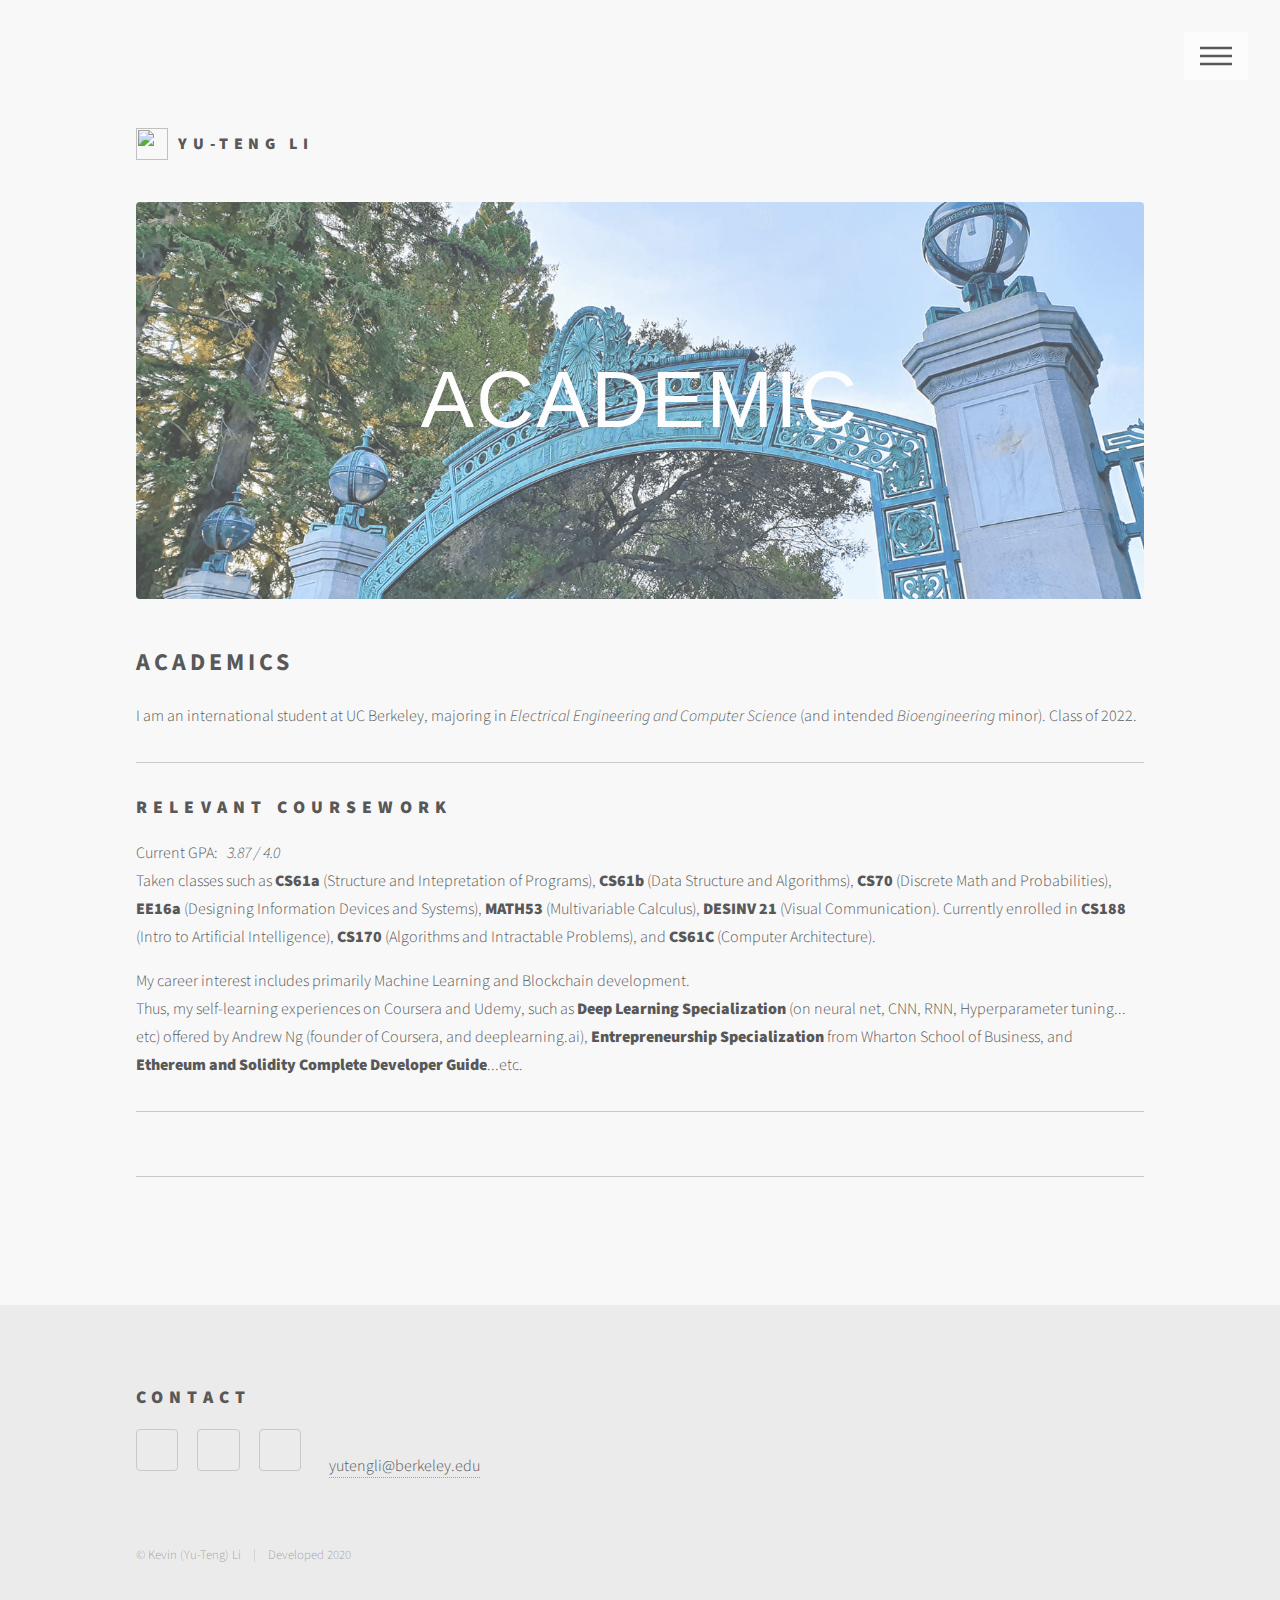
==== commit bb13600b: "Minor grammar tweak on academics page." ====
--- a/subpages/academics.html
+++ b/subpages/academics.html
@@ -46,14 +46,15 @@
 							</span>
 							<h1 class="my-name">Academics</h1>
 							<p class="module">I am an international student at UC Berkeley, majoring in <i>Electrical Engineering 
-								and Computer Science</i>, with an intended <i>Bioengineering</i> minor. Class of 2022.</p>
+								and Computer Science</i> (and intended <i>Bioengineering</i> minor). Class of 2022.</p>
 							<hr>
-							<h2>Freshman Year</h2>
+							<h2>Relevant Coursework</h2>
 								<p class="module">
+									Current GPA: &nbsp;&nbsp;<i>3.87 / 4.0</i><br>
 									Taken classes such as <b>CS61a</b> (Structure and Intepretation of Programs), <b>CS61b</b> (Data Structure and Algorithms),
 									<b>CS70</b> (Discrete Math and Probabilities), <b>EE16a</b> (Designing Information Devices and Systems), <b>MATH53</b> (Multivariable Calculus), 
-									<b>DESINV 21</b> (Visual Communication), and <b>CS188</b> (Intro to Artificial Intelligence) (audit).<br>
-									Current GPA: &nbsp;&nbsp;<i>3.83 / 4.0</i>
+									<b>DESINV 21</b> (Visual Communication). Currently enrolled in <b>CS188</b> (Intro to Artificial Intelligence), <b>CS170</b> 
+									(Algorithms and Intractable Problems), and <b>CS61C</b> (Computer Architecture).
 								</p>
 								<p class="module">
 									My career interest includes primarily Machine Learning and Blockchain development.<br>
@@ -102,4 +103,4 @@
 			<script src="../assets/js/typewriter-aca.js"></script>
 
 	</body>
-</html>+</html>
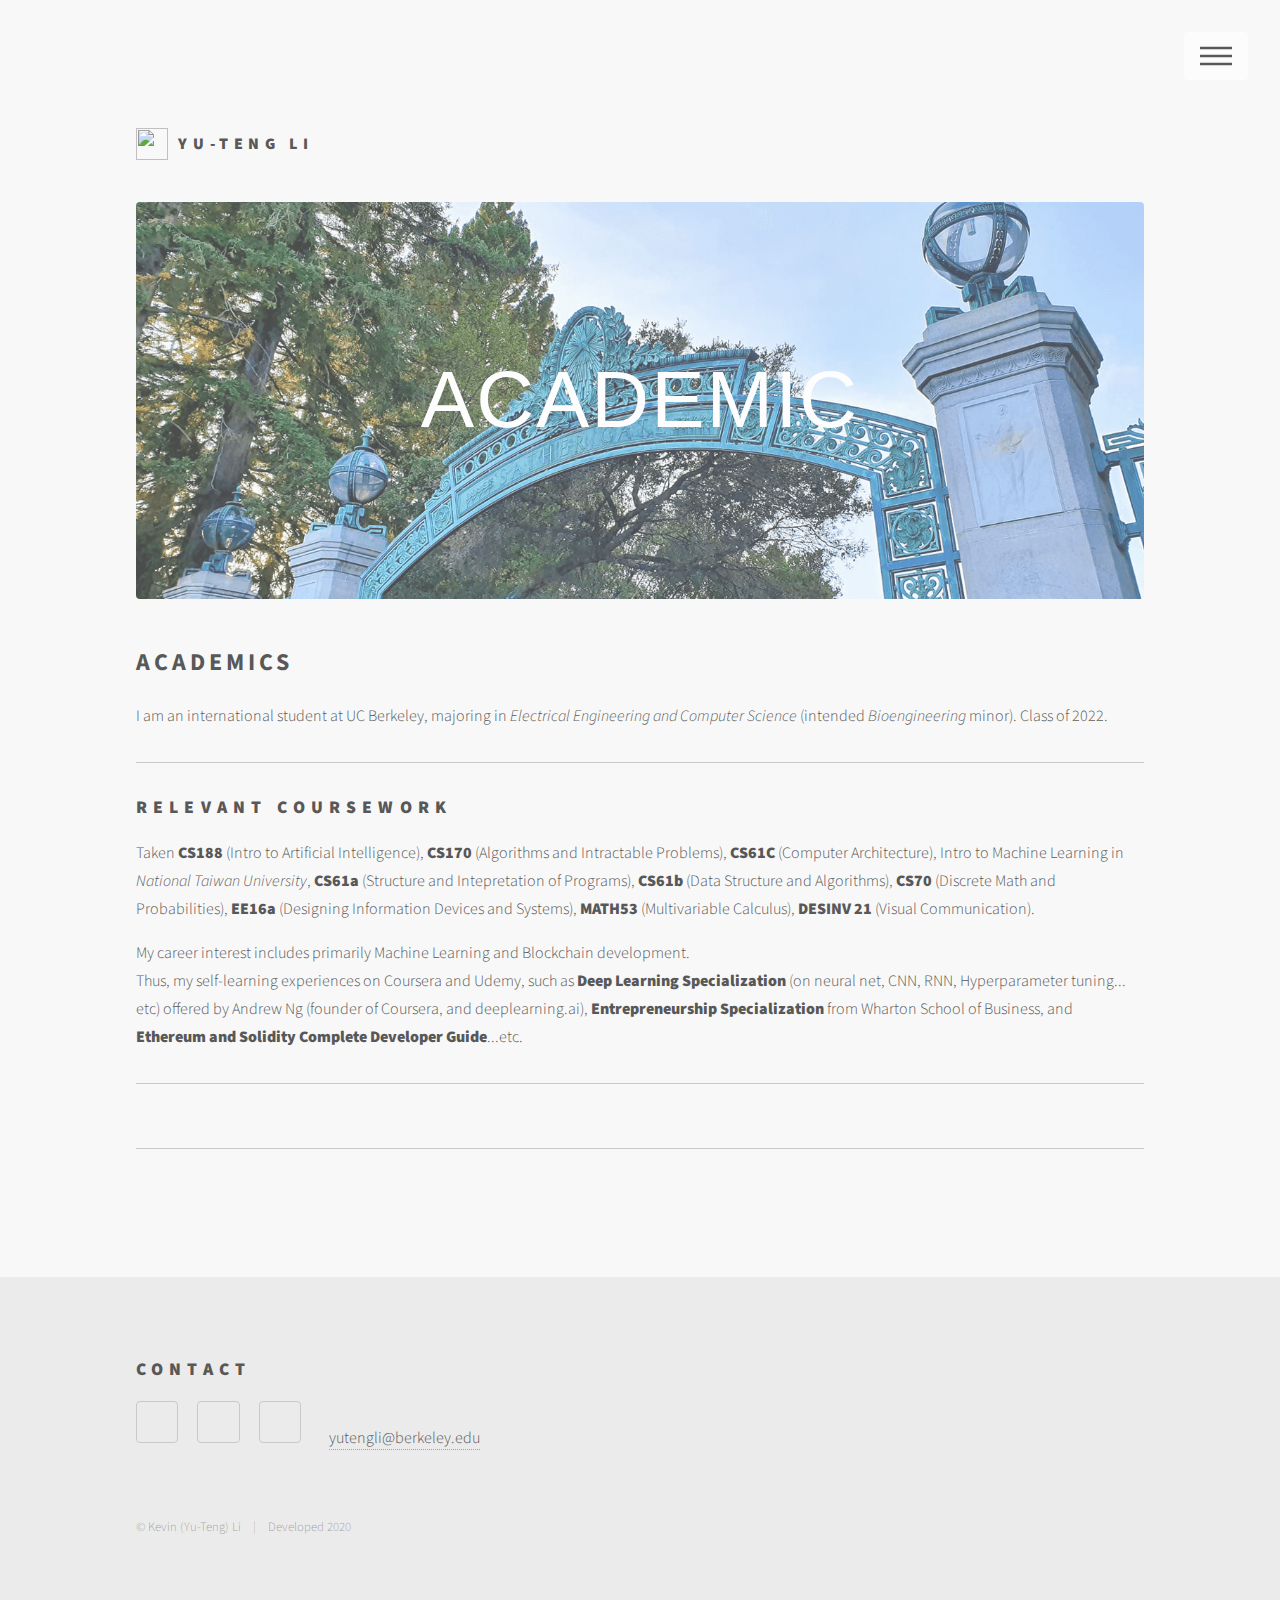
==== commit 357214da: "Made some essential changes to links" ====
--- a/subpages/academics.html
+++ b/subpages/academics.html
@@ -46,15 +46,15 @@
 							</span>
 							<h1 class="my-name">Academics</h1>
 							<p class="module">I am an international student at UC Berkeley, majoring in <i>Electrical Engineering 
-								and Computer Science</i> (and intended <i>Bioengineering</i> minor). Class of 2022.</p>
+								and Computer Science</i> (intended <i>Bioengineering</i> minor). Class of 2022.</p>
 							<hr>
 							<h2>Relevant Coursework</h2>
 								<p class="module">
-									Current GPA: &nbsp;&nbsp;<i>3.87 / 4.0</i><br>
-									Taken classes such as <b>CS61a</b> (Structure and Intepretation of Programs), <b>CS61b</b> (Data Structure and Algorithms),
+									Taken <b>CS188</b> (Intro to Artificial Intelligence), <b>CS170</b> 
+									(Algorithms and Intractable Problems), <b>CS61C</b> (Computer Architecture), Intro to Machine Learning in <i>National Taiwan University</i>,
+									<b>CS61a</b> (Structure and Intepretation of Programs), <b>CS61b</b> (Data Structure and Algorithms),
 									<b>CS70</b> (Discrete Math and Probabilities), <b>EE16a</b> (Designing Information Devices and Systems), <b>MATH53</b> (Multivariable Calculus), 
-									<b>DESINV 21</b> (Visual Communication). Currently enrolled in <b>CS188</b> (Intro to Artificial Intelligence), <b>CS170</b> 
-									(Algorithms and Intractable Problems), and <b>CS61C</b> (Computer Architecture).
+									<b>DESINV 21</b> (Visual Communication). 
 								</p>
 								<p class="module">
 									My career interest includes primarily Machine Learning and Blockchain development.<br>
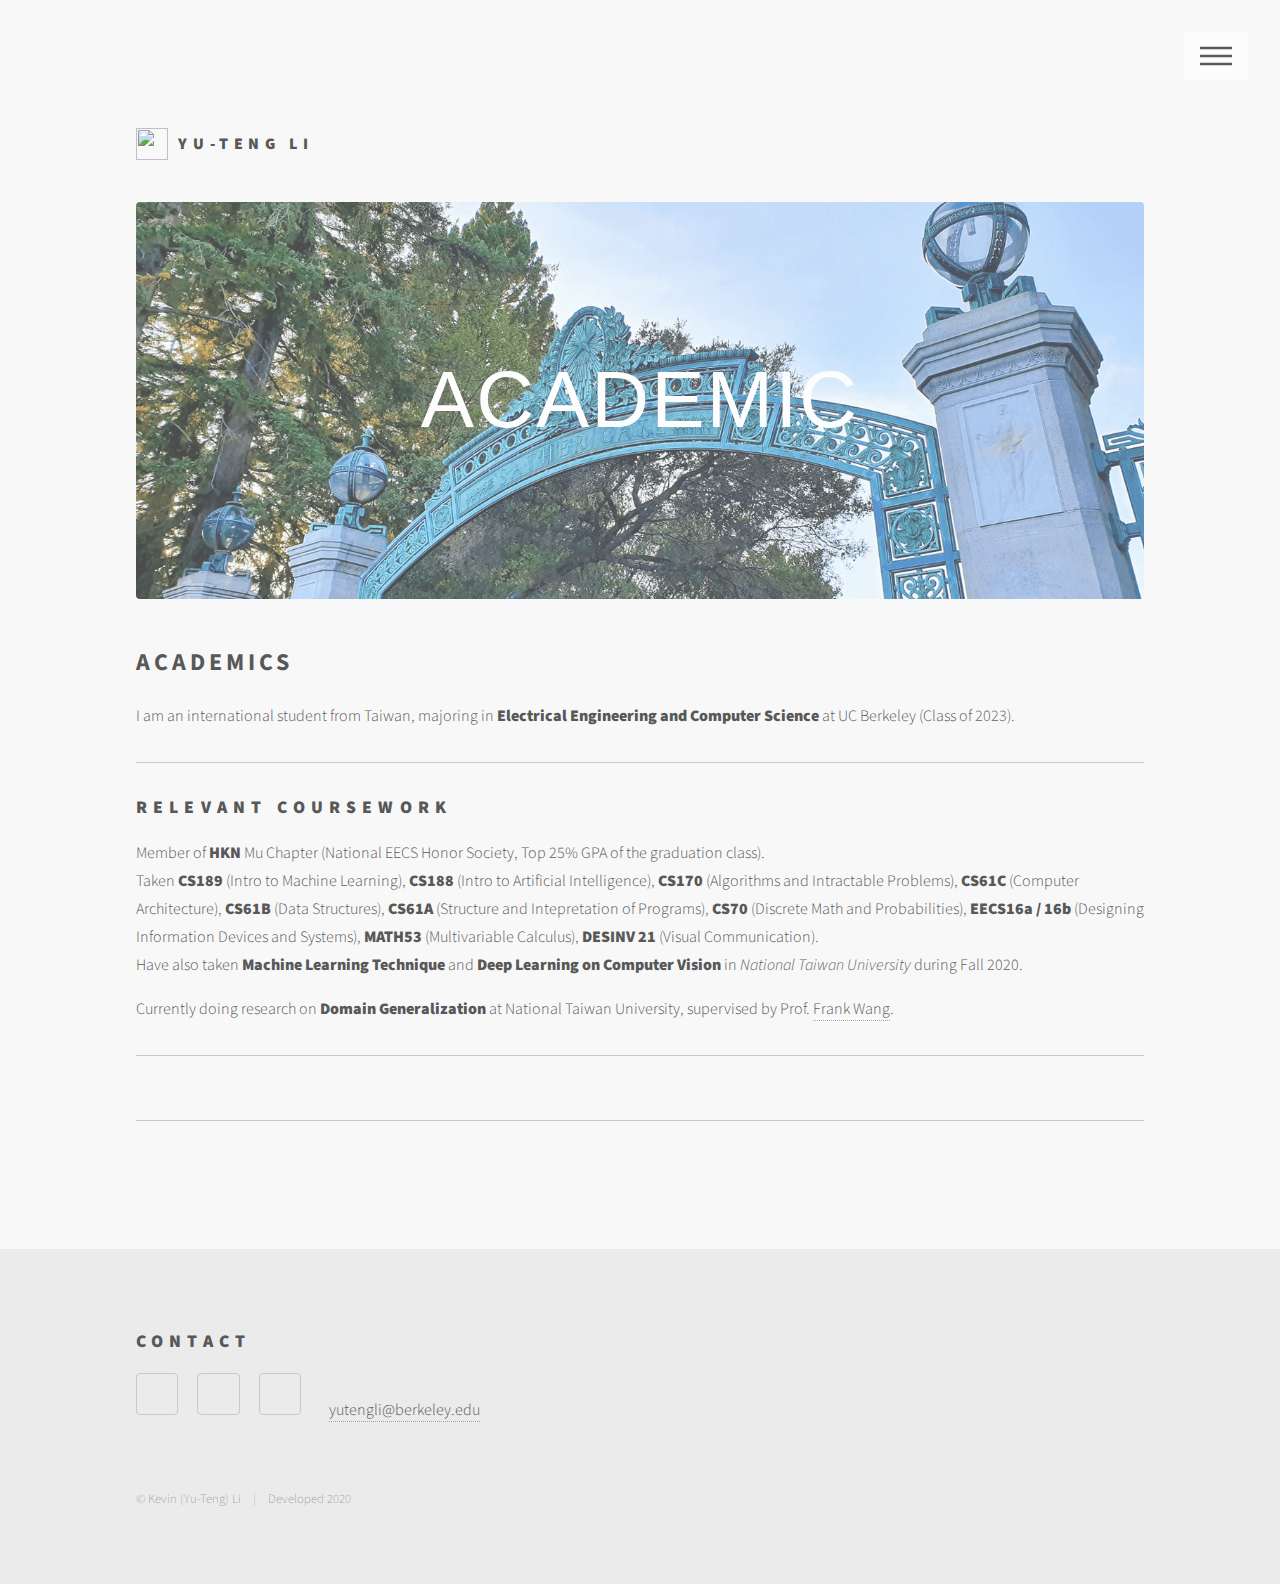
==== commit 25e47eea: "Updated the resume after submitting to Google SWE. Also edited experience + academic page." ====
--- a/subpages/academics.html
+++ b/subpages/academics.html
@@ -44,32 +44,33 @@
 								<img src="../images/academics-banner.png" alt="" />
 								<p class="overlay-text">Academics</p>
 							</span>
-							<h1 class="my-name">Academics</h1>
-							<p class="module">I am an international student at UC Berkeley, majoring in <i>Electrical Engineering 
-								and Computer Science</i> (intended <i>Bioengineering</i> minor). Class of 2022.</p>
-							<hr>
-							<h2>Relevant Coursework</h2>
-								<p class="module">
-									Taken <b>CS188</b> (Intro to Artificial Intelligence), <b>CS170</b> 
-									(Algorithms and Intractable Problems), <b>CS61C</b> (Computer Architecture), Intro to Machine Learning in <i>National Taiwan University</i>,
-									<b>CS61a</b> (Structure and Intepretation of Programs), <b>CS61b</b> (Data Structure and Algorithms),
-									<b>CS70</b> (Discrete Math and Probabilities), <b>EE16a</b> (Designing Information Devices and Systems), <b>MATH53</b> (Multivariable Calculus), 
-									<b>DESINV 21</b> (Visual Communication). 
-								</p>
-								<p class="module">
-									My career interest includes primarily Machine Learning and Blockchain development.<br>
-									Thus, my self-learning experiences on Coursera and Udemy, such as <b>Deep Learning Specialization</b> (on neural net, CNN, RNN, Hyperparameter tuning... 
-									etc) offered by Andrew Ng (founder of Coursera, and deeplearning.ai), <b>Entrepreneurship Specialization</b> from Wharton School of Business, and <b>Ethereum
-									and Solidity Complete Developer Guide</b>...etc.
-								</p>
+							<div class="module">
+								<h1 class="my-name">Academics</h1>
+								<p>I am an international student from Taiwan, majoring in <b>Electrical Engineering 
+									and Computer Science</b> at UC Berkeley (Class of 2023). </p>
+								<hr>
+								<h2>Relevant Coursework</h2>
+									<p>
+										Member of <b>HKN</b> Mu Chapter (National EECS Honor Society, Top 25% GPA of the graduation class).<br>
+										Taken <b>CS189</b> (Intro to Machine Learning), <b>CS188</b> (Intro to Artificial Intelligence), <b>CS170</b> 
+										(Algorithms and Intractable Problems), <b>CS61C</b> (Computer Architecture),
+										<b>CS61B</b> (Data Structures), <b>CS61A</b> (Structure and Intepretation of Programs),
+										<b>CS70</b> (Discrete Math and Probabilities), <b>EECS16a / 16b</b> (Designing Information Devices and Systems), 
+										<b>MATH53</b> (Multivariable Calculus), <b>DESINV 21</b> (Visual Communication). <br> Have also taken 
+										<b>Machine Learning Technique</b> and <b>Deep Learning on Computer Vision</b> in <i>National Taiwan University</i> during Fall 2020.
+									</p>
+									<p>
+										Currently doing research on <b>Domain Generalization</b> at National Taiwan University, supervised by Prof. <a href="http://vllab.ee.ntu.edu.tw/members.html">Frank Wang</a>.
+									</p>
+									<hr />
+									<div class="box alt module">
+										<div class="row gtr-uniform">
+											<div class="col-5 margin-w-3"><span class="image fit"><img src="../images/coursera-sp1.jpg" alt="" /></span></div>
+											<div class="col-5 margin-w-3"><span class="image fit"><img src="../images/coursera-sp2.jpg" alt="" /></span></div>
+										</div>
+									</div>
 								<hr />
-								<div class="box alt module">
-									<div class="row gtr-uniform">
-										<div class="col-5 margin-w-3"><span class="image fit"><img src="../images/coursera-sp1.jpg" alt="" /></span></div>
-										<div class="col-5 margin-w-3"><span class="image fit"><img src="../images/coursera-sp2.jpg" alt="" /></span></div>
-									</div>
-								</div>
-								<hr />
+							</div>
 						</div>
 					</div>
 
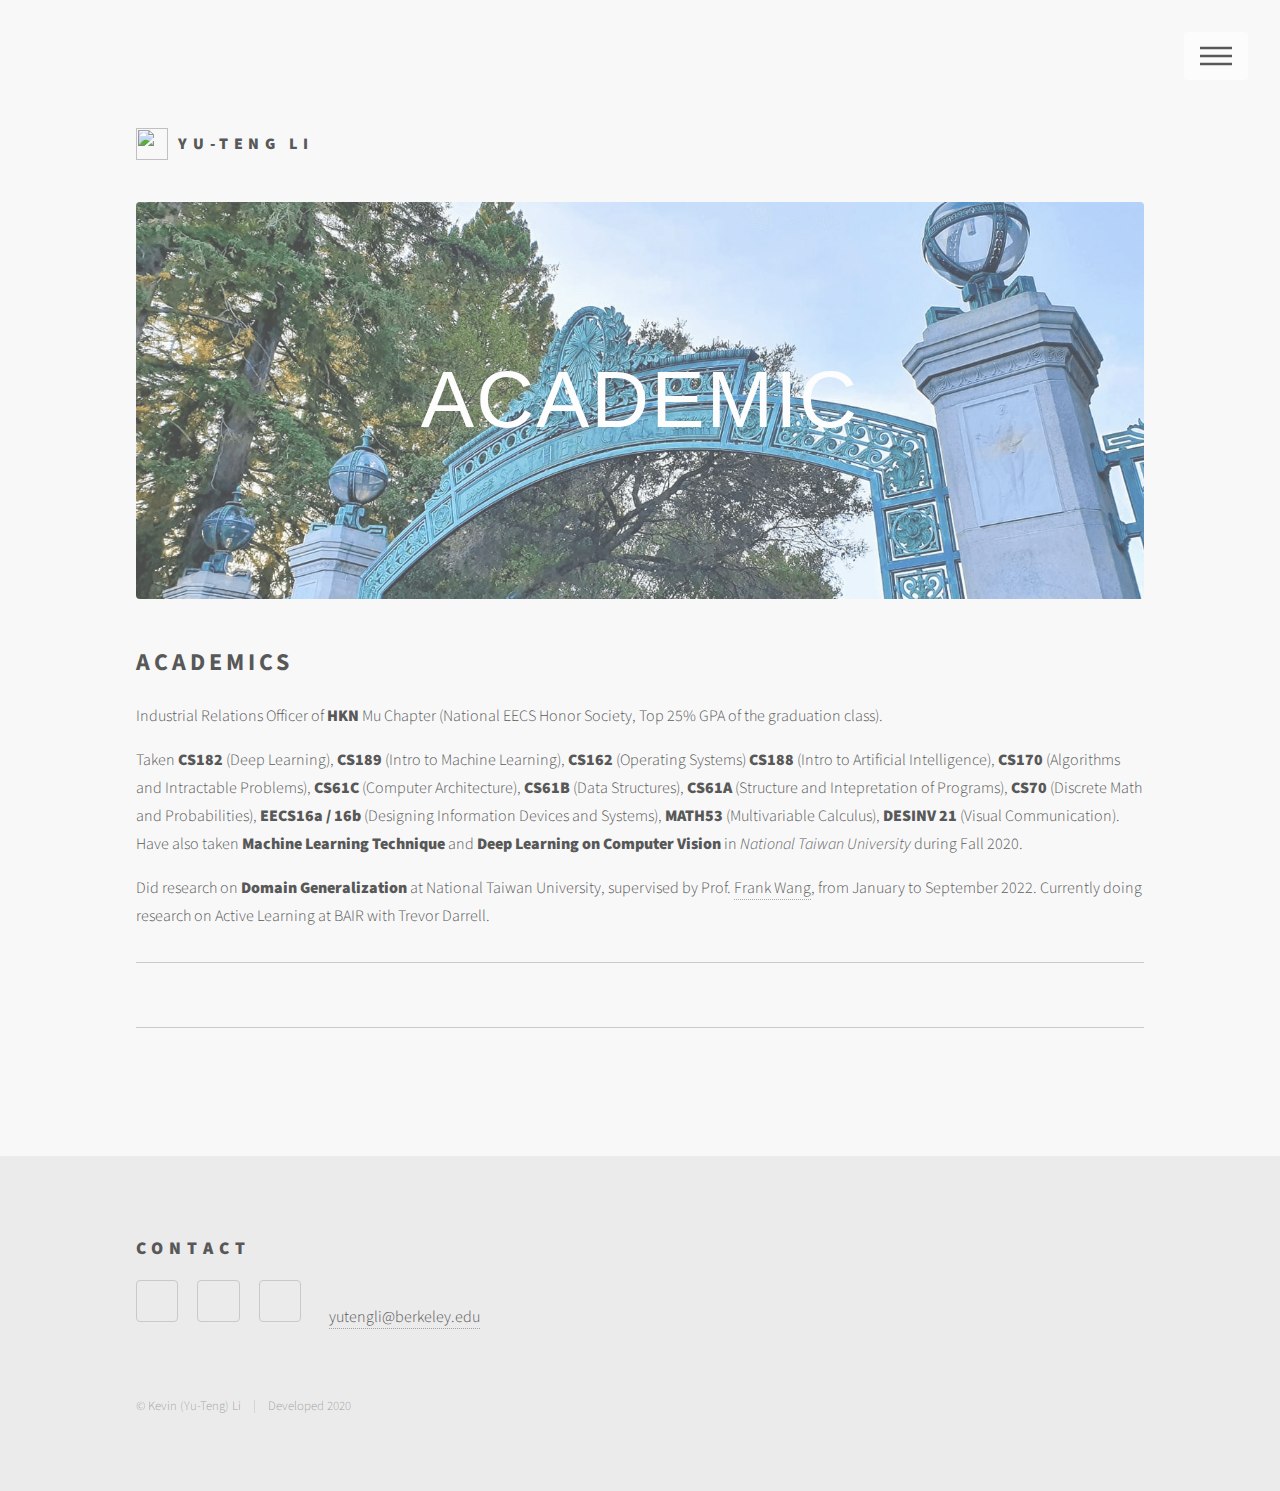
==== commit d4f5e1dd: "update the entire website for changes up until July, 2022." ====
--- a/subpages/academics.html
+++ b/subpages/academics.html
@@ -41,34 +41,32 @@
 					<div id="main">
 						<div class="inner">
 							<span class="image main banner">
-								<img src="../images/academics-banner.png" alt="" />
+								<img src="../images/academics-banner.jpeg" alt="" />
 								<p class="overlay-text">Academics</p>
 							</span>
 							<div class="module">
 								<h1 class="my-name">Academics</h1>
-								<p>I am an international student from Taiwan, majoring in <b>Electrical Engineering 
-									and Computer Science</b> at UC Berkeley (Class of 2023). </p>
-								<hr>
-								<h2>Relevant Coursework</h2>
-									<p>
-										Member of <b>HKN</b> Mu Chapter (National EECS Honor Society, Top 25% GPA of the graduation class).<br>
-										Taken <b>CS189</b> (Intro to Machine Learning), <b>CS188</b> (Intro to Artificial Intelligence), <b>CS170</b> 
-										(Algorithms and Intractable Problems), <b>CS61C</b> (Computer Architecture),
-										<b>CS61B</b> (Data Structures), <b>CS61A</b> (Structure and Intepretation of Programs),
-										<b>CS70</b> (Discrete Math and Probabilities), <b>EECS16a / 16b</b> (Designing Information Devices and Systems), 
-										<b>MATH53</b> (Multivariable Calculus), <b>DESINV 21</b> (Visual Communication). <br> Have also taken 
-										<b>Machine Learning Technique</b> and <b>Deep Learning on Computer Vision</b> in <i>National Taiwan University</i> during Fall 2020.
-									</p>
-									<p>
-										Currently doing research on <b>Domain Generalization</b> at National Taiwan University, supervised by Prof. <a href="http://vllab.ee.ntu.edu.tw/members.html">Frank Wang</a>.
-									</p>
-									<hr />
-									<div class="box alt module">
-										<div class="row gtr-uniform">
-											<div class="col-5 margin-w-3"><span class="image fit"><img src="../images/coursera-sp1.jpg" alt="" /></span></div>
-											<div class="col-5 margin-w-3"><span class="image fit"><img src="../images/coursera-sp2.jpg" alt="" /></span></div>
-										</div>
+								<p>
+									Industrial Relations Officer of <b>HKN</b> Mu Chapter (National EECS Honor Society, Top 25% GPA of the graduation class).<br>
+								</p>
+								<p>
+									Taken <b>CS182</b> (Deep Learning), <b>CS189</b> (Intro to Machine Learning), <b>CS162</b> (Operating Systems) <b>CS188</b> (Intro to Artificial Intelligence), <b>CS170</b> 
+									(Algorithms and Intractable Problems), <b>CS61C</b> (Computer Architecture),
+									<b>CS61B</b> (Data Structures), <b>CS61A</b> (Structure and Intepretation of Programs),
+									<b>CS70</b> (Discrete Math and Probabilities), <b>EECS16a / 16b</b> (Designing Information Devices and Systems), 
+									<b>MATH53</b> (Multivariable Calculus), <b>DESINV 21</b> (Visual Communication). <br> Have also taken 
+									<b>Machine Learning Technique</b> and <b>Deep Learning on Computer Vision</b> in <i>National Taiwan University</i> during Fall 2020.
+								</p>
+								<p>
+									Did research on <b>Domain Generalization</b> at National Taiwan University, supervised by Prof. <a href="http://vllab.ee.ntu.edu.tw/members.html">Frank Wang</a>, from January to September 2022. Currently doing research on Active Learning at BAIR with Trevor Darrell.
+								</p>
+								<hr />
+								<div class="box alt module">
+									<div class="row gtr-uniform">
+										<div class="col-5 margin-w-3"><span class="image fit"><img src="../images/coursera-sp1.jpg" alt="" /></span></div>
+										<div class="col-5 margin-w-3"><span class="image fit"><img src="../images/coursera-sp2.jpg" alt="" /></span></div>
 									</div>
+								</div>
 								<hr />
 							</div>
 						</div>
--- a/assets/css/main.css
+++ b/assets/css/main.css
@@ -35,8 +35,9 @@
 }
 
 .profile-img > img {
-	width: 10rem;
-	height: 10rem;
+	width: 12rem;
+	height: 12rem;
+	border: #ffbb6b 2px solid;
 	border-radius: 50%;
 	margin: 0 2rem 2rem 0;
 }
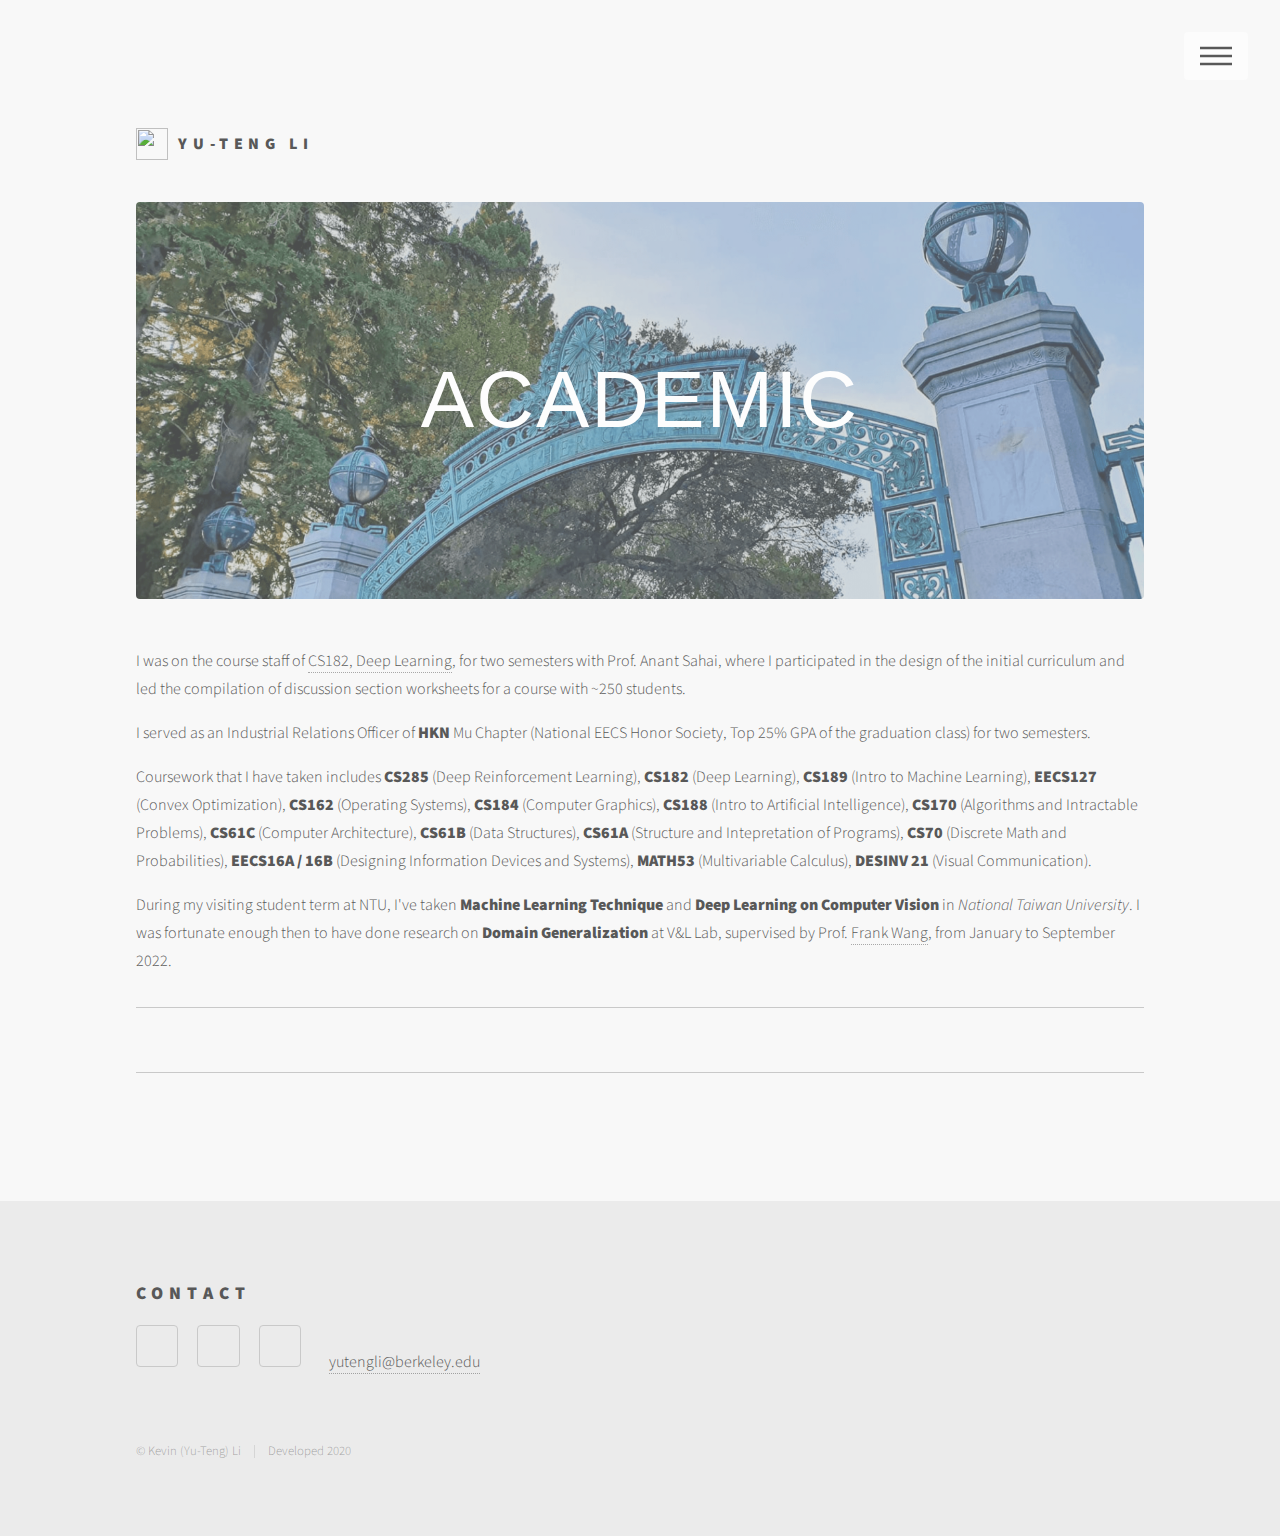
==== commit c470680e: "updated academics page" ====
--- a/subpages/academics.html
+++ b/subpages/academics.html
@@ -41,24 +41,28 @@
 					<div id="main">
 						<div class="inner">
 							<span class="image main banner">
-								<img src="../images/academics-banner.jpeg" alt="" />
+								<img src="../images/academics-banner.png" alt="" />
 								<p class="overlay-text">Academics</p>
 							</span>
 							<div class="module">
-								<h1 class="my-name">Academics</h1>
+								<!-- <h1 class="my-name">Academics</h1> -->
 								<p>
-									Industrial Relations Officer of <b>HKN</b> Mu Chapter (National EECS Honor Society, Top 25% GPA of the graduation class).<br>
+									I was on the course staff of <a href="https://inst.eecs.berkeley.edu/~cs182/sp23/staff/">CS182, Deep Learning</a>, for two semesters with Prof. Anant Sahai, where I participated in the design of the initial curriculum and led the compilation of discussion section worksheets for a course with ~250 students.<br>
 								</p>
 								<p>
-									Taken <b>CS182</b> (Deep Learning), <b>CS189</b> (Intro to Machine Learning), <b>CS162</b> (Operating Systems) <b>CS188</b> (Intro to Artificial Intelligence), <b>CS170</b> 
+									I served as an Industrial Relations Officer of <b>HKN</b> Mu Chapter (National EECS Honor Society, Top 25% GPA of the graduation class) for two semesters.<br>
+								</p>
+								<p>
+									Coursework that I have taken includes <b>CS285</b> (Deep Reinforcement Learning), <b>CS182</b> (Deep Learning), <b>CS189</b> (Intro to Machine Learning), <b>EECS127</b> (Convex Optimization), <b>CS162</b> (Operating Systems), <b>CS184</b> (Computer Graphics),  <b>CS188</b> (Intro to Artificial Intelligence), <b>CS170</b> 
 									(Algorithms and Intractable Problems), <b>CS61C</b> (Computer Architecture),
 									<b>CS61B</b> (Data Structures), <b>CS61A</b> (Structure and Intepretation of Programs),
-									<b>CS70</b> (Discrete Math and Probabilities), <b>EECS16a / 16b</b> (Designing Information Devices and Systems), 
-									<b>MATH53</b> (Multivariable Calculus), <b>DESINV 21</b> (Visual Communication). <br> Have also taken 
-									<b>Machine Learning Technique</b> and <b>Deep Learning on Computer Vision</b> in <i>National Taiwan University</i> during Fall 2020.
+									<b>CS70</b> (Discrete Math and Probabilities), <b>EECS16A / 16B</b> (Designing Information Devices and Systems), 
+									<b>MATH53</b> (Multivariable Calculus), <b>DESINV 21</b> (Visual Communication). 
+									<!-- <br> I have also taken 
+									<b>Machine Learning Technique</b> and <b>Deep Learning on Computer Vision</b> in <i>National Taiwan University</i> during Fall 2020. -->
 								</p>
 								<p>
-									Did research on <b>Domain Generalization</b> at National Taiwan University, supervised by Prof. <a href="http://vllab.ee.ntu.edu.tw/members.html">Frank Wang</a>, from January to September 2022. Currently doing research on Active Learning at BAIR with Trevor Darrell.
+									During my visiting student term at NTU, I've taken <b>Machine Learning Technique</b> and <b>Deep Learning on Computer Vision</b> in <i>National Taiwan University</i>. I was fortunate enough then to have done research on <b>Domain Generalization</b> at V&L Lab, supervised by Prof. <a href="http://vllab.ee.ntu.edu.tw/members.html">Frank Wang</a>, from January to September 2022. 
 								</p>
 								<hr />
 								<div class="box alt module">
